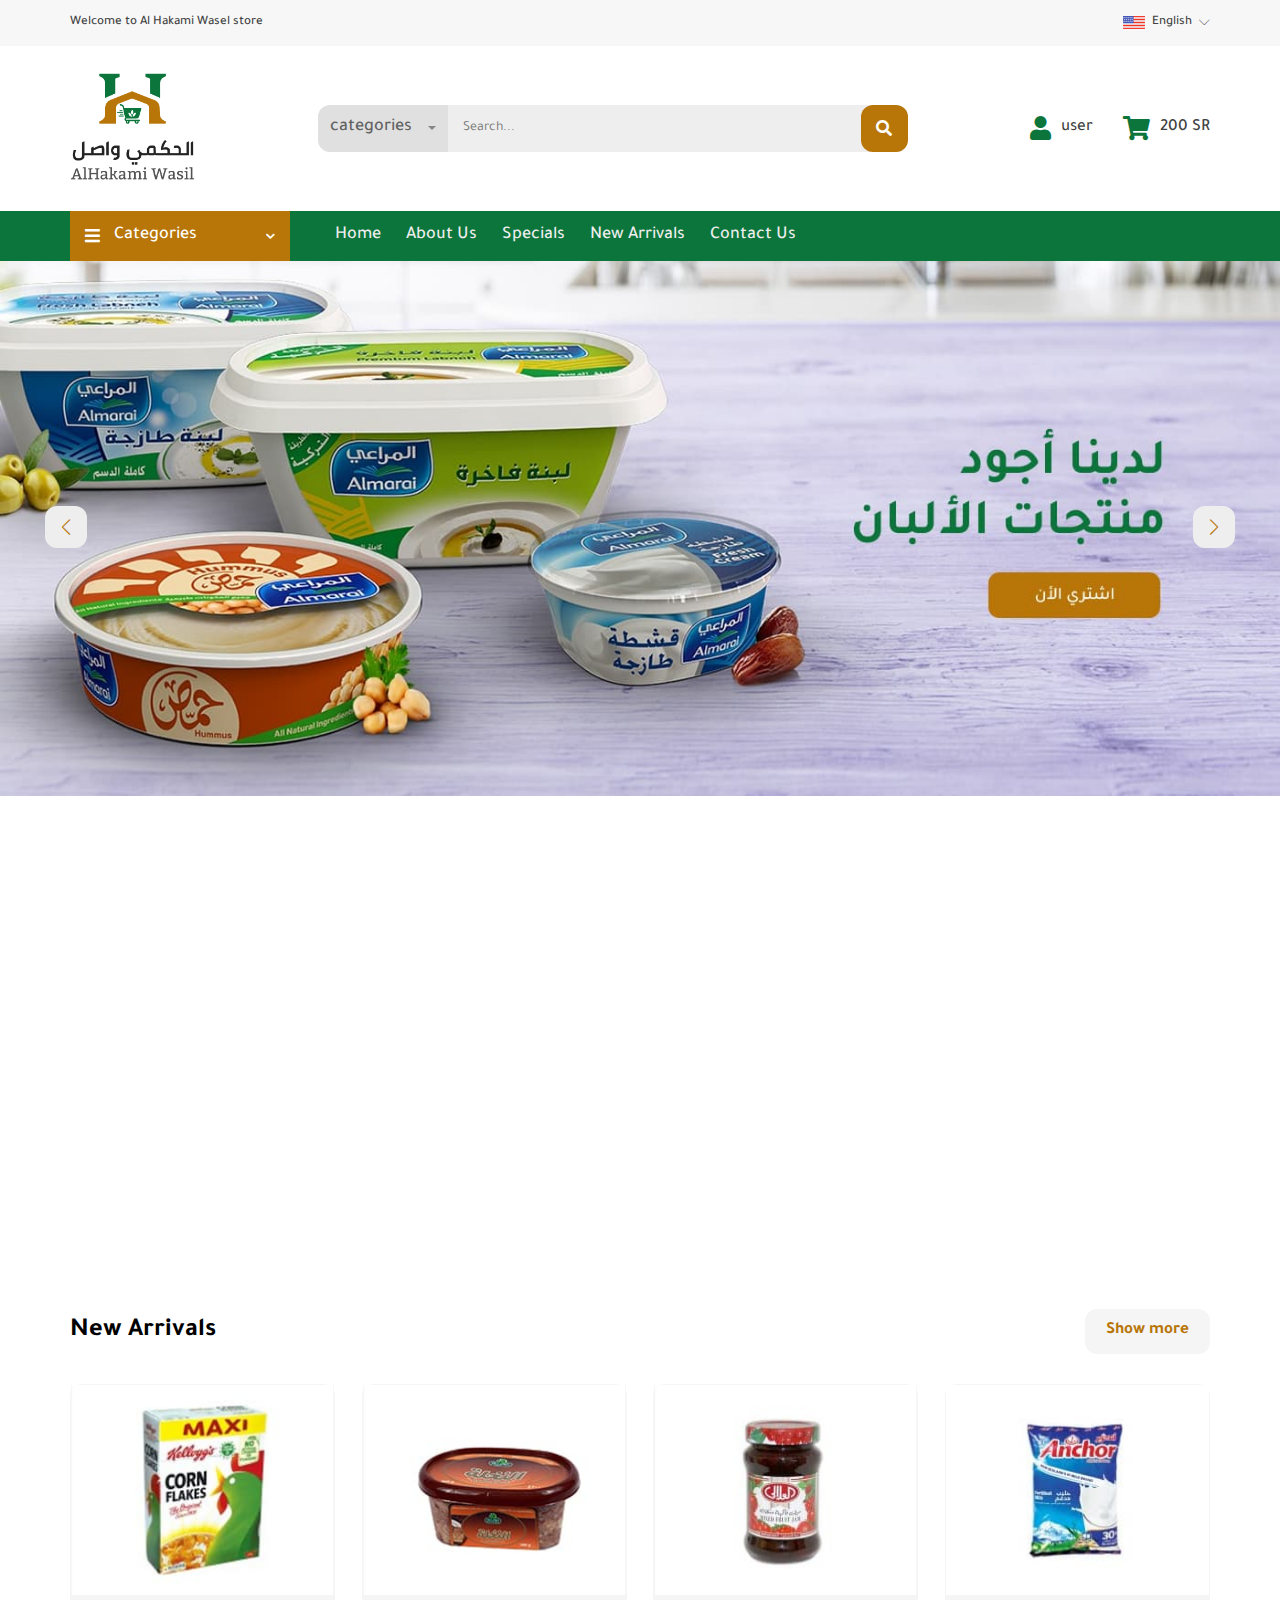
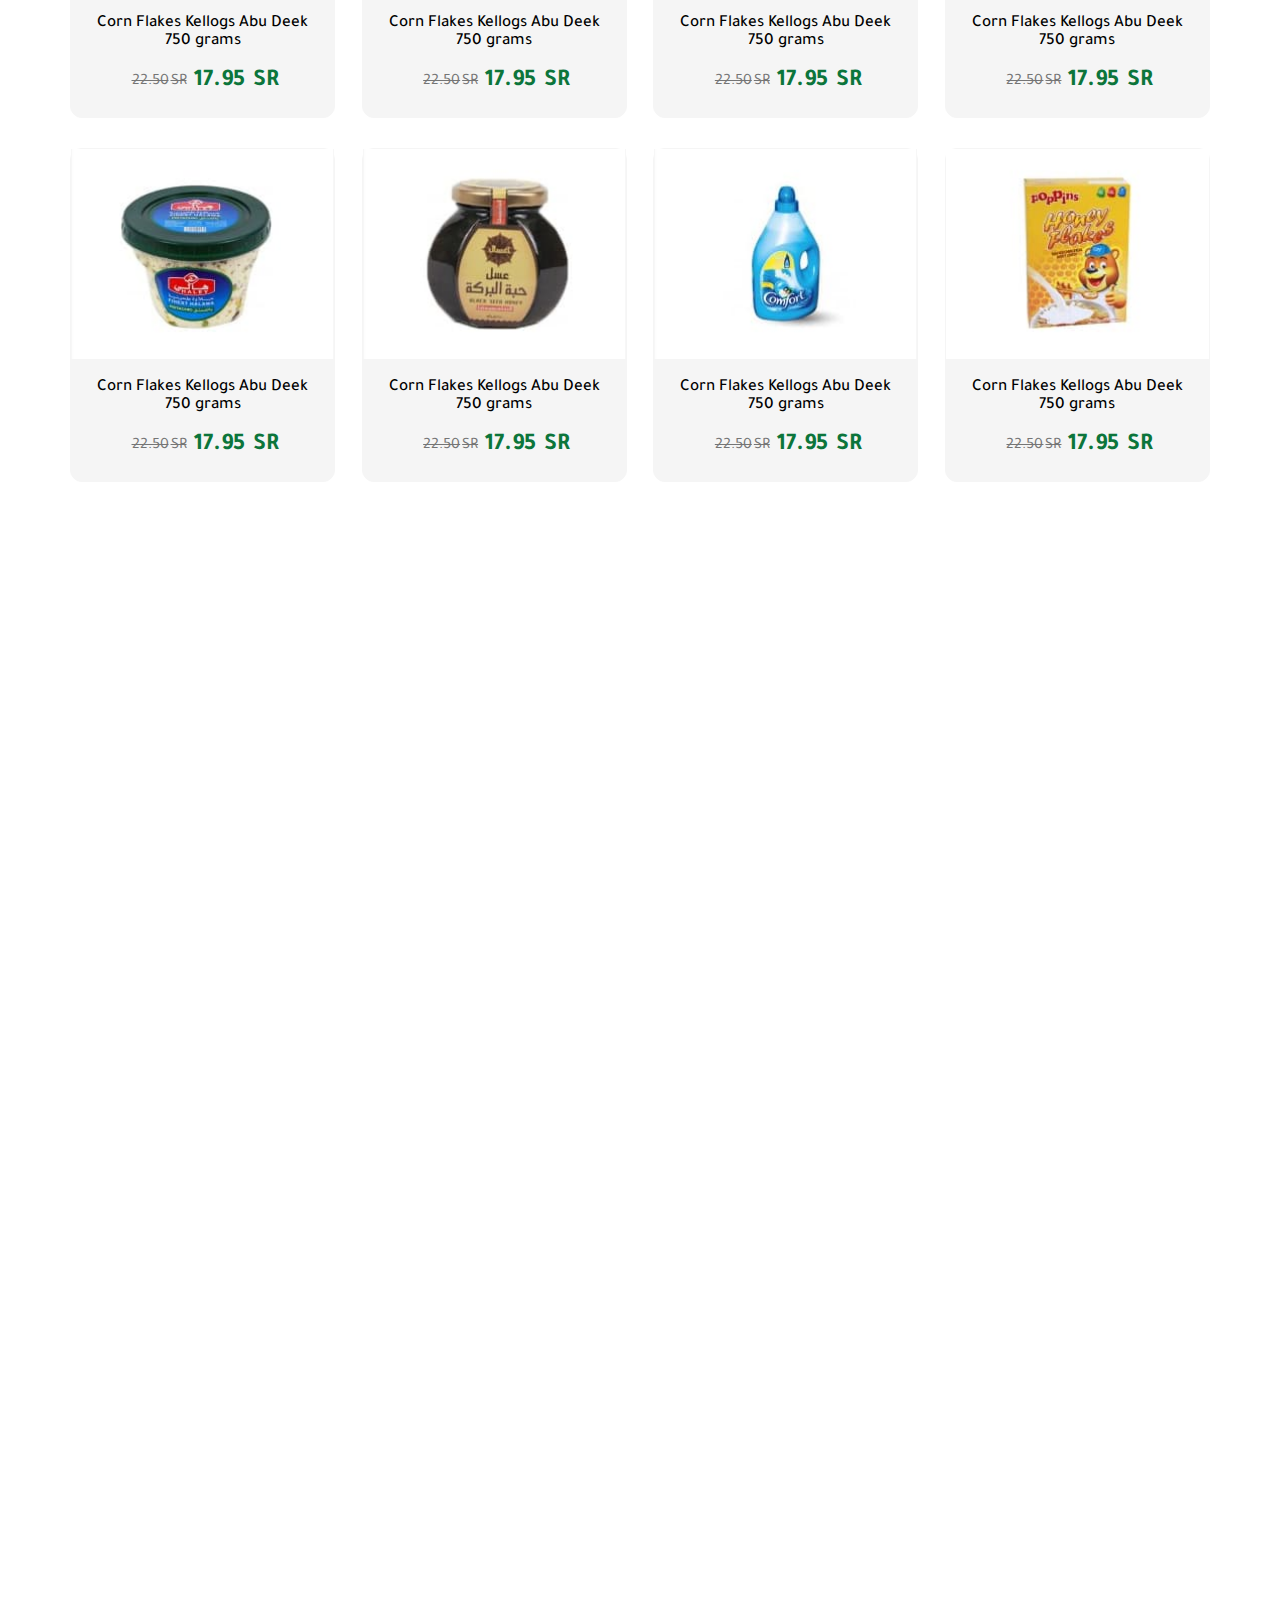
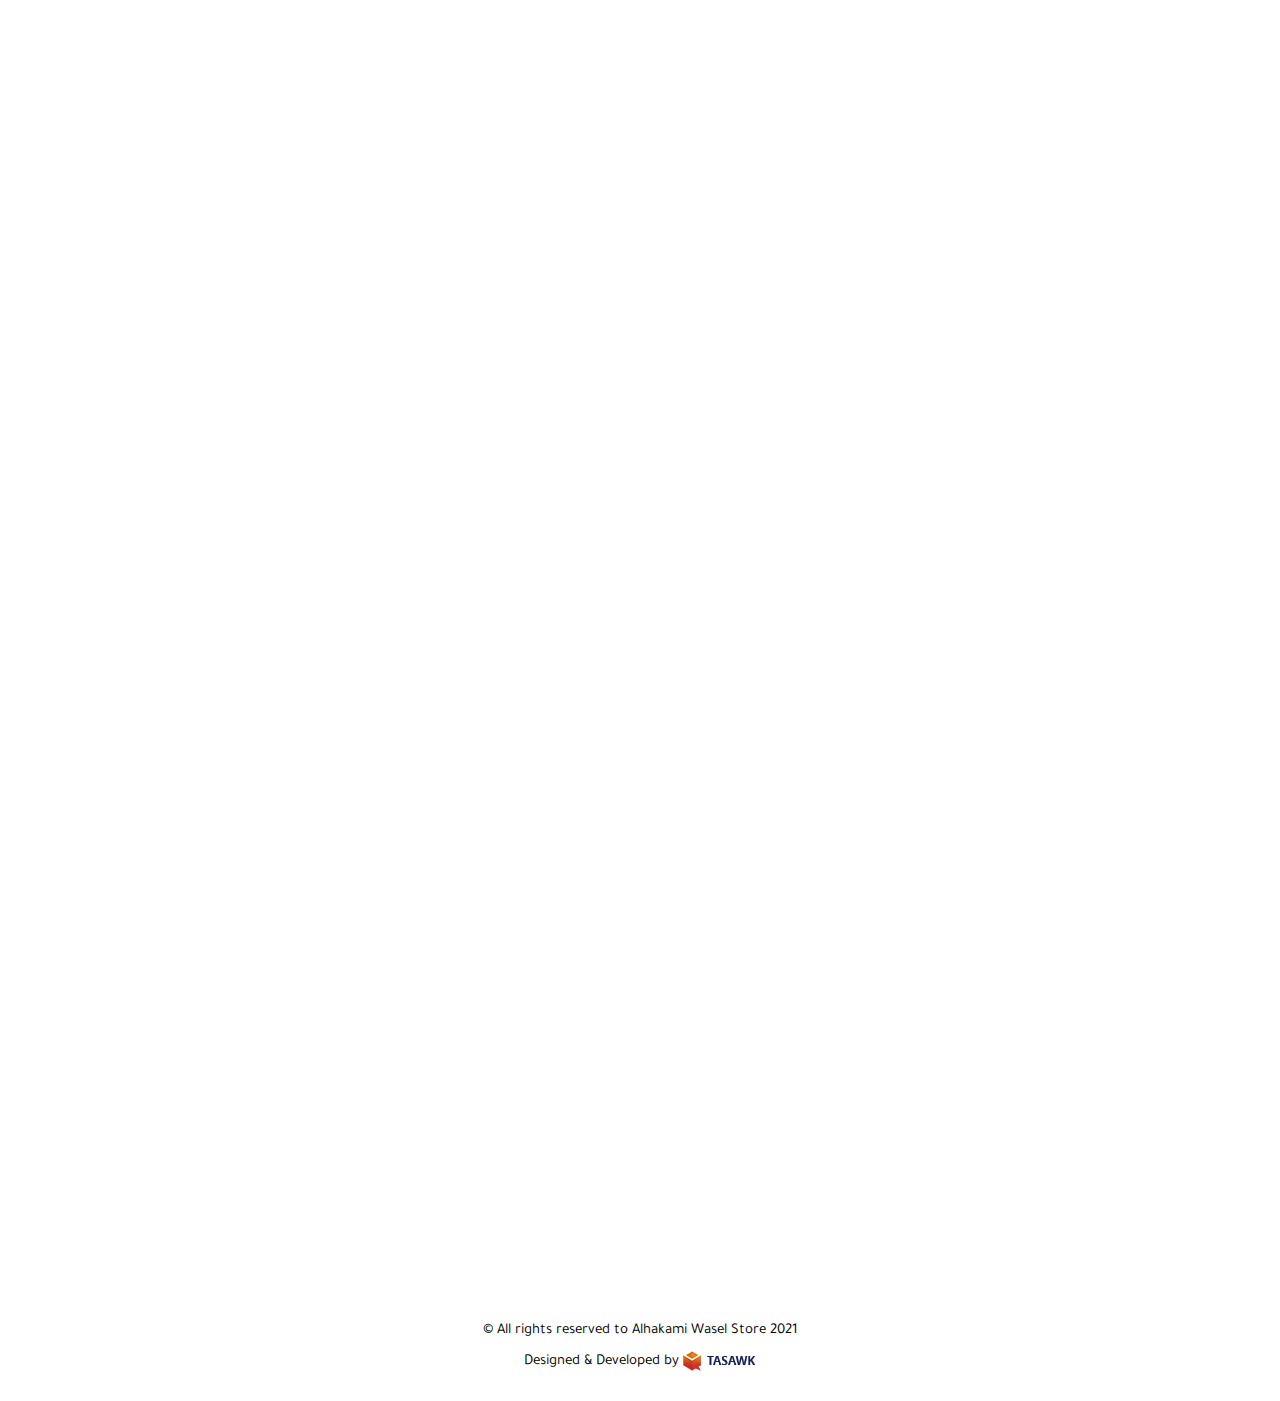
==== index-en.html @ 76e2b194 "first commit" ====
<!DOCTYPE html>
<html lang="en" dir="ltr">
  <head>
    <meta charset="UTF-8" />
    <meta name="viewport" content="width=device-width, initial-scale=1.0" />
    <link rel="stylesheet" href="./css/vendor/all.min.css" />
    <link rel="stylesheet" href="./css/vendor/linear.css" />
    <link rel="stylesheet" href="./css/vendor/bootstrap.min.css" />
    <link rel="stylesheet" href="./css/vendor/bootstrap-select.min.css">
    <link rel="stylesheet" href="./css/vendor/aos.css" />
    <link rel="stylesheet" href="./css/vendor/swiper-bundle.css" />
    <link rel="stylesheet" href="./css/main.css" />
    <link rel="shortcut icon" href="./images/favicon.png" />
    <title>Alhakami Wasel</title>
  </head>

  <body class="overflow">
    <div class="pre-loader">
      <div class="content">
        <div class="lds-default">
          <div></div>
          <div></div>
          <div></div>
          <div></div>
          <div></div>
          <div></div>
          <div></div>
          <div></div>
          <div></div>
          <div></div>
          <div></div>
          <div></div>
        </div>
      </div>
    </div>

    <nav>
      <div class="nav-top">
        <div class="c2">
          <div class="bottom">
            <div class="top-head flex-center">
              <p>Welcome to Al Hakami Wasel store</p>
            </div>
            <div class="top-setting nav-lang">
              <span class="setting-anchor">
                <img src="./images/icons/en.png" alt="ar" /> English
                <span class="lnr lnr-chevron-down down"></span>
              </span>
              <div class="top-dropDown">
                <a href="./index.html" class="drop-link fixall">العربية</a>
                <a href="./index-en.html" class="drop-link fixall"> English</a>
              </div>
            </div>
          </div>
        </div>
      </div>
      <div class="nav-bottom">
        <div class="c2">
          <div class="nav-logo">
            <a href="#"><img src="./images/logo.png" alt=".." /></a>
          </div>
          <div class="search">
            <div class="search-content">
              <form action="#">
                <select class="selectpicker" name="type">
                  <option>categories</option>
                  <option>category</option>
                  <option>category</option>
                </select>
                <input type="text" placeholder="Search..." />
                <button class="search-btn flex-center">
                  <i class="fas fa-search"></i>
                </button>
              </form>
            </div>
          </div>
          <div class="nav-icons flex-center">
            <div class="nava-btn nav-icon" id="nava-icon">
              <div class="ico-btn">
                <i class="fas fa-bars"></i>
              </div>
            </div>
            <div class="search-btn nav-icon" id="search-btn">
              <div class="ico-btn">
                <i class="fas fa-search"></i>
              </div>
            </div>
            <div class="top-setting user nav-icon" id="user">
              <span class="setting-anchor">
                <div class="ico-btn">
                  <i class="fas fa-user"></i>
                  <span class="txt">user</span>
                </div>
              </span>
              <div class="top-dropDown">
                <a href="#" class="drop-link fixall">Sign in</a>
                <a href="#" class="drop-link fixall">Sign up</a>
              </div>
            </div>
            <div class="cart-btn nav-icon" id="cart-btn">
              <div class="ico-btn">
                <i class="fas fa-shopping-cart"></i>
                <div class="txt"><span>200 </span>SR</div>
              </div>
            </div>
          </div>
        </div>
      </div>
      <div class="nava-container">
        <div class="container">
          <div class="c2">
            <div class="nava" id="nava">
              <div class="nava-content">
                <div class="nava-head">
                  <div class="top-setting nava-lang">
                    <span class="setting-anchor">
                      <div class="ico-btn">
                        <img src="./images/icons/en.png" alt=".." />
                        <span>English</span>
                        <span class="lnr lnr-chevron-down down"></span>
                      </div>
                    </span>
                    <div class="top-dropDown">
                      <a href="./index-en.html" class="drop-link fixall"
                        >English</a
                      >
                      <a href="./index.html" class="drop-link fixall"
                        >العربية</a
                      >
                    </div>
                  </div>
                  <div class="nava-close" id="close-nava">
                    <span class="lnr lnr-cross"></span>
                  </div>
                </div>
                <ul>
                  <li class="top-setting sm-slide slide categories">
                    <a class="setting-anchor drop"
                      ><i class="fas fa-bars"></i> Categories  <i class="fas fa-chevron-down"></i></span
                    ></a>
                    <div class="top-dropDown">
                      <div class="top-setting in-menu slide sm-slide">
                        <a class="setting-anchor drop">Food  <i class="fas fa-chevron-down"></i></span></a>
                        <div class="top-dropDown">
                          <div class="drop-links">
                          <a href="#" class="drop-link">
                          Poultry and eggs
                          </a>
                          <a href="#" class="drop-link">
                            fruits and vegetables
                          </a>
                          <a href="#" class="drop-link">
                            Cheese, luncheon and olives
                          </a>
                          <a href="#" class="drop-link">
                            Bread and sweets
                          </a>
                          <a href="#" class="drop-link">
                            Dairy products
                          </a>
                          <a href="#" class="drop-link">
                            Meat
                          </a>
                          </div>
                          <div class="drop-img">
                            <img src="./images/nav-img.jpg" alt="..">
                          </div>
                        </div>
                      </div>
                      <div class="top-setting in-menu slide sm-slide">
                        <a class="setting-anchor drop"> Freezers
                          <i class="fas fa-chevron-down"></i></span></a>
                        <div class="top-dropDown">
                          <div class="drop-links">
                          <a href="#" class="drop-link">
                          Poultry and eggs
                          </a>
                          <a href="#" class="drop-link">
                            fruits and vegetables
                          </a>
                          <a href="#" class="drop-link">
                            Cheese, luncheon and olives
                          </a>
                          <a href="#" class="drop-link">
                            Bread and sweets
                          </a>
                          <a href="#" class="drop-link">
                            Dairy products
                          </a>
                          <a href="#" class="drop-link">
                            Meat
                          </a>
                          </div>
                        </div>
                      </div>
                      <div class="top-setting in-menu slide sm-slide">
                        <a class="setting-anchor drop"> Drinks and desserts
                          <i class="fas fa-chevron-down"></i></span></a>
                        <div class="top-dropDown">
                          <div class="drop-links">
                          <a href="#" class="drop-link">
                          Poultry and eggs
                          </a>
                          <a href="#" class="drop-link">
                            fruits and vegetables
                          </a>
                          <a href="#" class="drop-link">
                            Cheese, luncheon and olives
                          </a>
                          <a href="#" class="drop-link">
                            Bread and sweets
                          </a>
                          <a href="#" class="drop-link">
                            Dairy products
                          </a>
                          <a href="#" class="drop-link">
                            Meat
                          </a>
                          </div>
                        </div>
                      </div>
                      <div class="top-setting in-menu slide sm-slide">
                        <a class="setting-anchor drop"> health and beauty
                          <i class="fas fa-chevron-down"></i></span></a>
                        <div class="top-dropDown">
                          <div class="drop-links">
                          <a href="#" class="drop-link">
                          Poultry and eggs
                          </a>
                          <a href="#" class="drop-link">
                            fruits and vegetables
                          </a>
                          <a href="#" class="drop-link">
                            Cheese, luncheon and olives
                          </a>
                          <a href="#" class="drop-link">
                            Bread and sweets
                          </a>
                          <a href="#" class="drop-link">
                            Dairy products
                          </a>
                          <a href="#" class="drop-link">
                            Meat
                          </a>
                          </div>
                        </div>
                      </div>
                      <div class="top-setting in-menu slide sm-slide">
                        <a class="setting-anchor drop"> The child's needs
                          <i class="fas fa-chevron-down"></i></span></a>
                        <div class="top-dropDown">
                          <div class="drop-links">
                          <a href="#" class="drop-link">
                          Poultry and eggs
                          </a>
                          <a href="#" class="drop-link">
                            fruits and vegetables
                          </a>
                          <a href="#" class="drop-link">
                            Cheese, luncheon and olives
                          </a>
                          <a href="#" class="drop-link">
                            Bread and sweets
                          </a>
                          <a href="#" class="drop-link">
                            Dairy products
                          </a>
                          <a href="#" class="drop-link">
                            Meat
                          </a>
                          </div>
                        </div>
                      </div>
                      <div class="top-setting in-menu slide sm-slide">
                        <a class="setting-anchor drop"> House care
                          <i class="fas fa-chevron-down"></i></span></a>
                        <div class="top-dropDown">
                          <div class="drop-links">
                          <a href="#" class="drop-link">
                          Poultry and eggs
                          </a>
                          <a href="#" class="drop-link">
                            fruits and vegetables
                          </a>
                          <a href="#" class="drop-link">
                            Cheese, luncheon and olives
                          </a>
                          <a href="#" class="drop-link">
                            Bread and sweets
                          </a>
                          <a href="#" class="drop-link">
                            Dairy products
                          </a>
                          <a href="#" class="drop-link">
                            Meat
                          </a>
                          </div>
                        </div>
                      </div>
                      <div class="top-setting in-menu slide sm-slide">
                        <a class="setting-anchor drop">   Electronics and appliances
                          <i class="fas fa-chevron-down"></i></span></a>
                        <div class="top-dropDown">
                          <div class="drop-links">
                          <a href="#" class="drop-link">
                          Poultry and eggs
                          </a>
                          <a href="#" class="drop-link">
                            fruits and vegetables
                          </a>
                          <a href="#" class="drop-link">
                            Cheese, luncheon and olives
                          </a>
                          <a href="#" class="drop-link">
                            Bread and sweets
                          </a>
                          <a href="#" class="drop-link">
                            Dairy products
                          </a>
                          <a href="#" class="drop-link">
                            Meat
                          </a>
                          </div>
                        </div>
                      </div>
                      <a href="#" class="drop-link fixall">Fresh</a>
                    </div>
                </li>
                  <li><a href="#"> Home</a></li>
                  <li><a href="#"> About us</a></li>
                  <li><a href="#"> Specials</a></li>
                  <li><a href="#"> New Arrivals</a></li>
                  <li><a href="#"> Contact us</a></li>
                </ul>
              </div>
            </div>
          </div>
        </div>
      </div>
    </nav>

    <div class="search-form" id="search-form">
      <div class="close-search" id="close-search">
        <span class="lnr lnr-cross"></span>
      </div>
      <div class="search">
        <div class="search-content">
          <form action="#">
            <select class="selectpicker" name="type">
              <option>Categories</option>
              <option>category</option>
              <option>category</option>
            </select>
            <input type="text" placeholder="Search..." />
            <button class="search-btn flex-center">
              <i class="fas fa-search"></i>
            </button>
          </form>
        </div>
      </div>
    </div>

    <header>
      <div class="swiper-container">
        <div class="swiper-wrapper">
          <div class="swiper-slide">
            <a href="#"
              ><img src="./images/header/header.jpg" alt="slide1 banner"
            /></a>
          </div>
          <div class="swiper-slide">
            <a href="#"
              ><img src="./images/header/header.jpg" alt="slide1 banner"
            /></a>
          </div>
          <div class="swiper-slide">
            <a href="#"
              ><img src="./images/header/header.jpg" alt="slide1 banner"
            /></a>
          </div>
          <div class="swiper-slide">
            <a href="#"
              ><img src="./images/header/header.jpg" alt="slide1 banner"
            /></a>
          </div>
        </div>

        <div class="swiper-pagination"></div>

        <div class="swiper-button-prev"></div>
        <div class="swiper-button-next"></div>
      </div>
    </header>

    <section class="banner-container banner3">
      <div class="c2">
        <div class="banner-content flex-center">
          <div class="banner" data-aos="fade-right">
            <a href="#"><img src="./images/banners/1.jpg" alt=".." /></a>
          </div>
          <div class="banner" data-aos="fade-left">
            <a href="#"><img src="./images/banners/2.jpg" alt=".." /></a>
          </div>
          <div class="banner" data-aos="fade-left" data-aos-delay="300">
            <a href="#"><img src="./images/banners/3.jpg" alt=".." /></a>
          </div>
        </div>
      </div>
    </section>

    <section class="recent">
      <div class="c2">
        <div class="recent-content">
          <div class="recent-head s-head">
            <h3>New Arrivals</h3>
            <div class="s-btn">
              <a href="#" class="flex-center"> Show more </a>
            </div>
          </div>
          <div class="recent-body products">
            <div class="product">
              <div class="product-img">
                <a href="#">
                  <img src="./images/products/1.jpg" alt="product" />
                </a>
                <div class="product-btns">
                  <div class="like">
                    <a href="#" class="flex-center"
                      ><i class="fas fa-heart"></i
                    ></a>
                  </div>
                  <div class="cart">
                    <a href="#" class="flex-center">
                      <span class="lnr lnr-cart"></span> Add to cart
                    </a>
                  </div>
                </div>
              </div>
              <div class="product-disc">
                <h5><a href="#">Corn Flakes Kellogs Abu Deek 750 grams</a></h5>
                <div class="price flex-center">
                  <div class="price-sale">
                    <span>22.50</span><span>SR</span>
                  </div>
                  <div class="now"><span>17.95</span> <span>SR</span></div>
                </div>
              </div>
            </div>
            <div class="product">
              <div class="product-img">
                <a href="#">
                  <img src="./images/products/2.jpg" alt="product" />
                </a>
                <div class="product-btns">
                  <div class="like">
                    <a href="#" class="flex-center"
                      ><i class="fas fa-heart"></i
                    ></a>
                  </div>
                  <div class="cart">
                    <a href="#" class="flex-center">
                      <span class="lnr lnr-cart"></span> Add to cart
                    </a>
                  </div>
                </div>
              </div>
              <div class="product-disc">
                <h5><a href="#">Corn Flakes Kellogs Abu Deek 750 grams</a></h5>

                <div class="price flex-center">
                  <div class="price-sale">
                    <span>22.50</span><span>SR</span>
                  </div>
                  <div class="now"><span>17.95</span> <span>SR</span></div>
                </div>
              </div>
            </div>
            <div class="product">
              <div class="product-img">
                <a href="#">
                  <img src="./images/products/3.jpg" alt="product" />
                </a>
                <div class="product-btns">
                  <div class="like">
                    <a href="#" class="flex-center"
                      ><i class="fas fa-heart"></i
                    ></a>
                  </div>
                  <div class="cart">
                    <a href="#" class="flex-center">
                      <span class="lnr lnr-cart"></span> Add to cart
                    </a>
                  </div>
                </div>
              </div>
              <div class="product-disc">
                <h5><a href="#">Corn Flakes Kellogs Abu Deek 750 grams</a></h5>

                <div class="price flex-center">
                  <div class="price-sale">
                    <span>22.50</span><span>SR</span>
                  </div>
                  <div class="now"><span>17.95</span> <span>SR</span></div>
                </div>
              </div>
            </div>
            <div class="product">
              <div class="product-img">
                <a href="#">
                  <img src="./images/products/4.jpg" alt="product" />
                </a>
                <div class="product-btns">
                  <div class="like">
                    <a href="#" class="flex-center"
                      ><i class="fas fa-heart"></i
                    ></a>
                  </div>
                  <div class="cart">
                    <a href="#" class="flex-center">
                      <span class="lnr lnr-cart"></span> Add to cart
                    </a>
                  </div>
                </div>
              </div>
              <div class="product-disc">
                <h5><a href="#">Corn Flakes Kellogs Abu Deek 750 grams</a></h5>

                <div class="price flex-center">
                  <div class="price-sale">
                    <span>22.50</span><span>SR</span>
                  </div>
                  <div class="now"><span>17.95</span> <span>SR</span></div>
                </div>
              </div>
            </div>
            <div class="product">
              <div class="product-img">
                <a href="#">
                  <img src="./images/products/5.jpg" alt="product" />
                </a>
                <div class="product-btns">
                  <div class="like">
                    <a href="#" class="flex-center"
                      ><i class="fas fa-heart"></i
                    ></a>
                  </div>
                  <div class="cart">
                    <a href="#" class="flex-center">
                      <span class="lnr lnr-cart"></span> Add to cart
                    </a>
                  </div>
                </div>
              </div>
              <div class="product-disc">
                <h5><a href="#">Corn Flakes Kellogs Abu Deek 750 grams</a></h5>

                <div class="price flex-center">
                  <div class="price-sale">
                    <span>22.50</span><span>SR</span>
                  </div>
                  <div class="now"><span>17.95</span> <span>SR</span></div>
                </div>
              </div>
            </div>
            <div class="product">
              <div class="product-img">
                <a href="#">
                  <img src="./images/products/6.jpg" alt="product" />
                </a>
                <div class="product-btns">
                  <div class="like">
                    <a href="#" class="flex-center"
                      ><i class="fas fa-heart"></i
                    ></a>
                  </div>
                  <div class="cart">
                    <a href="#" class="flex-center">
                      <span class="lnr lnr-cart"></span> Add to cart
                    </a>
                  </div>
                </div>
              </div>
              <div class="product-disc">
                <h5><a href="#">Corn Flakes Kellogs Abu Deek 750 grams</a></h5>

                <div class="price flex-center">
                  <div class="price-sale">
                    <span>22.50</span><span>SR</span>
                  </div>
                  <div class="now"><span>17.95</span> <span>SR</span></div>
                </div>
              </div>
            </div>
            <div class="product">
              <div class="product-img">
                <a href="#">
                  <img src="./images/products/7.jpg" alt="product" />
                </a>
                <div class="product-btns">
                  <div class="like">
                    <a href="#" class="flex-center"
                      ><i class="fas fa-heart"></i
                    ></a>
                  </div>
                  <div class="cart">
                    <a href="#" class="flex-center">
                      <span class="lnr lnr-cart"></span> Add to cart
                    </a>
                  </div>
                </div>
              </div>
              <div class="product-disc">
                <h5><a href="#">Corn Flakes Kellogs Abu Deek 750 grams</a></h5>

                <div class="price flex-center">
                  <div class="price-sale">
                    <span>22.50</span><span>SR</span>
                  </div>
                  <div class="now"><span>17.95</span> <span>SR</span></div>
                </div>
              </div>
            </div>
            <div class="product">
              <div class="product-img">
                <a href="#">
                  <img src="./images/products/8.jpg" alt="product" />
                </a>
                <div class="product-btns">
                  <div class="like">
                    <a href="#" class="flex-center"
                      ><i class="fas fa-heart"></i
                    ></a>
                  </div>
                  <div class="cart">
                    <a href="#" class="flex-center">
                      <span class="lnr lnr-cart"></span> Add to cart
                    </a>
                  </div>
                </div>
              </div>
              <div class="product-disc">
                <h5><a href="#">Corn Flakes Kellogs Abu Deek 750 grams</a></h5>

                <div class="price flex-center">
                  <div class="price-sale">
                    <span>22.50</span><span>SR</span>
                  </div>
                  <div class="now"><span>17.95</span> <span>SR</span></div>
                </div>
              </div>
            </div>
          </div>
        </div>
      </div>
    </section>

    <section class="banner-container">
      <div class="c2">
        <div class="banner-content flex-center">
          <div class="banner" data-aos="fade-right">
            <a href="#"><img src="./images/banners/banner.jpg" alt=".." /></a>
          </div>
        </div>
      </div>
    </section>

    <section class="product-slider">
      <div class="c2">
        <div class="product-head s-head" data-aos="fade-left">
          <h3>Best Seller</h3>
        </div>
        <div class="product-body" data-aos="zoom-in">
          <div class="product-swiper-container s-container s-containe">
            <div class="swiper-wrapper">
              <div class="swiper-slide">
                <div class="product">
                  <div class="product-img">
                    <a href="#">
                      <img src="./images/products/1.jpg" alt="product" />
                    </a>
                    <div class="product-btns">
                      <div class="like">
                        <a href="#" class="flex-center"
                          ><i class="fas fa-heart"></i
                        ></a>
                      </div>
                      <div class="cart">
                        <a href="#" class="flex-center"
                          ><span class="lnr lnr-cart"></span> Add to cart</a
                        >
                      </div>
                    </div>
                  </div>
                  <div class="product-disc">
                    <h5><a href="#">Corn Flakes Kellogs Abu Deek 750 grams</a></h5>

                    <div class="price flex-center">
                      <div class="price-sale">
                        <span>22.50</span><span>SR</span>
                      </div>
                      <div class="now"><span>17.95</span> <span>SR</span></div>
                    </div>
                  </div>
                </div>
              </div>
              <div class="swiper-slide">
                <div class="product">
                  <div class="product-img">
                    <a href="#">
                      <img src="./images/products/2.jpg" alt="product" />
                    </a>
                    <div class="product-btns">
                      <div class="like">
                        <a href="#" class="flex-center"
                          ><i class="fas fa-heart"></i
                        ></a>
                      </div>
                      <div class="cart">
                        <a href="#" class="flex-center"
                          ><span class="lnr lnr-cart"></span> Add to cart</a
                        >
                      </div>
                    </div>
                  </div>
                  <div class="product-disc">
                    <h5><a href="#">Corn Flakes Kellogs Abu Deek 750 grams</a></h5>

                    <div class="price flex-center">
                      <div class="price-sale">
                        <span>22.50</span><span>SR</span>
                      </div>
                      <div class="now"><span>17.95</span> <span>SR</span></div>
                    </div>
                  </div>
                </div>
              </div>
              <div class="swiper-slide">
                <div class="product">
                  <div class="product-img">
                    <a href="#">
                      <img src="./images/products/3.jpg" alt="product" />
                    </a>
                    <div class="product-btns">
                      <div class="like">
                        <a href="#" class="flex-center"
                          ><i class="fas fa-heart"></i
                        ></a>
                      </div>
                      <div class="cart">
                        <a href="#" class="flex-center"
                          ><span class="lnr lnr-cart"></span> Add to cart</a
                        >
                      </div>
                    </div>
                  </div>
                  <div class="product-disc">
                    <h5><a href="#">Corn Flakes Kellogs Abu Deek 750 grams</a></h5>

                    <div class="price flex-center">
                      <div class="price-sale">
                        <span>22.50</span><span>SR</span>
                      </div>
                      <div class="now"><span>17.95</span> <span>SR</span></div>
                    </div>
                  </div>
                </div>
              </div>
              <div class="swiper-slide">
                <div class="product">
                  <div class="product-img">
                    <a href="#">
                      <img src="./images/products/4.jpg" alt="product" />
                    </a>
                    <div class="product-btns">
                      <div class="like">
                        <a href="#" class="flex-center"
                          ><i class="fas fa-heart"></i
                        ></a>
                      </div>
                      <div class="cart">
                        <a href="#" class="flex-center"
                          ><span class="lnr lnr-cart"></span> Add to cart</a
                        >
                      </div>
                    </div>
                  </div>
                  <div class="product-disc">
                    <h5><a href="#">Corn Flakes Kellogs Abu Deek 750 grams</a></h5>

                    <div class="price flex-center">
                      <div class="price-sale">
                        <span>22.50</span><span>SR</span>
                      </div>
                      <div class="now"><span>17.95</span> <span>SR</span></div>
                    </div>
                  </div>
                </div>
              </div>
            </div>

            <div class="swiper-pagination"></div>

            <div class="swiper-button-prev"></div>
            <div class="swiper-button-next"></div>
          </div>
        </div>
      </div>
    </section>

    <section class="product-slider">
      <div class="c2">
        <div class="product-head s-head" data-aos="fade-left">
          <h3>Specials</h3>
        </div>
        <div class="product-body" data-aos="zoom-in">
          <div class="product-swiper-container s-container s-containe">
            <div class="swiper-wrapper">
              <div class="swiper-slide">
                <div class="product">
                  <div class="product-img">
                    <a href="#">
                      <img src="./images/products/1.jpg" alt="product" />
                    </a>
                    <div class="product-btns">
                      <div class="like">
                        <a href="#" class="flex-center"
                          ><i class="fas fa-heart"></i
                        ></a>
                      </div>
                      <div class="cart">
                        <a href="#" class="flex-center"
                          ><span class="lnr lnr-cart"></span> Add to cart</a
                        >
                      </div>
                    </div>
                  </div>
                  <div class="product-disc">
                    <h5><a href="#">Corn Flakes Kellogs Abu Deek 750 grams</a></h5>

                    <div class="price flex-center">
                      <div class="price-sale">
                        <span>22.50</span><span>SR</span>
                      </div>
                      <div class="now"><span>17.95</span> <span>SR</span></div>
                    </div>
                  </div>
                </div>
              </div>
              <div class="swiper-slide">
                <div class="product">
                  <div class="product-img">
                    <a href="#">
                      <img src="./images/products/2.jpg" alt="product" />
                    </a>
                    <div class="product-btns">
                      <div class="like">
                        <a href="#" class="flex-center"
                          ><i class="fas fa-heart"></i
                        ></a>
                      </div>
                      <div class="cart">
                        <a href="#" class="flex-center"
                          ><span class="lnr lnr-cart"></span> Add to cart</a
                        >
                      </div>
                    </div>
                  </div>
                  <div class="product-disc">
                    <h5><a href="#">Corn Flakes Kellogs Abu Deek 750 grams</a></h5>

                    <div class="price flex-center">
                      <div class="price-sale">
                        <span>22.50</span><span>SR</span>
                      </div>
                      <div class="now"><span>17.95</span> <span>SR</span></div>
                    </div>
                  </div>
                </div>
              </div>
              <div class="swiper-slide">
                <div class="product">
                  <div class="product-img">
                    <a href="#">
                      <img src="./images/products/3.jpg" alt="product" />
                    </a>
                    <div class="product-btns">
                      <div class="like">
                        <a href="#" class="flex-center"
                          ><i class="fas fa-heart"></i
                        ></a>
                      </div>
                      <div class="cart">
                        <a href="#" class="flex-center"
                          ><span class="lnr lnr-cart"></span> Add to cart</a
                        >
                      </div>
                    </div>
                  </div>
                  <div class="product-disc">
                    <h5><a href="#">Corn Flakes Kellogs Abu Deek 750 grams</a></h5>

                    <div class="price flex-center">
                      <div class="price-sale">
                        <span>22.50</span><span>SR</span>
                      </div>
                      <div class="now"><span>17.95</span> <span>SR</span></div>
                    </div>
                  </div>
                </div>
              </div>
              <div class="swiper-slide">
                <div class="product">
                  <div class="product-img">
                    <a href="#">
                      <img src="./images/products/4.jpg" alt="product" />
                    </a>
                    <div class="product-btns">
                      <div class="like">
                        <a href="#" class="flex-center"
                          ><i class="fas fa-heart"></i
                        ></a>
                      </div>
                      <div class="cart">
                        <a href="#" class="flex-center"
                          ><span class="lnr lnr-cart"></span> Add to cart</a
                        >
                      </div>
                    </div>
                  </div>
                  <div class="product-disc">
                    <h5><a href="#">Corn Flakes Kellogs Abu Deek 750 grams</a></h5>

                    <div class="price flex-center">
                      <div class="price-sale">
                        <span>22.50</span><span>SR</span>
                      </div>
                      <div class="now"><span>17.95</span> <span>SR</span></div>
                    </div>
                  </div>
                </div>
              </div>
            </div>

            <div class="swiper-pagination"></div>

            <div class="swiper-button-prev"></div>
            <div class="swiper-button-next"></div>
          </div>
        </div>
      </div>
    </section>

    <section class="banner-container banner2">
      <div class="c2">
        <div class="banner-content flex-center">
          <div class="banner" data-aos="fade-right">
            <a href="#"><img src="./images/banners/4.jpg" alt=".." /></a>
          </div>
          <div class="banner" data-aos="fade-left">
            <a href="#"><img src="./images/banners/5.jpg" alt=".." /></a>
          </div>
        </div>
      </div>
    </section>

    <section class="brands">
      <div class="c2">
        <div class="brands-head s-head" data-aos="fade-left">
          <h3>Shop by brand</h3>
        </div>
        <div class="brands-content" data-aos="zoom-in">
          <div class="brands-swiper-container">
            <div class="swiper-wrapper">
              <div class="brand swiper-slide">
                <div class="brand-body">
                  <a href="#"><img src="./images/brands/1.jpg" alt=".." /></a>
                </div>
              </div>
              <div class="brand swiper-slide">
                <div class="brand-body">
                  <a href="#"><img src="./images/brands/2.jpg" alt=".." /></a>
                </div>
              </div>
              <div class="brand swiper-slide">
                <div class="brand-body">
                  <a href="#"><img src="./images/brands/3.jpg" alt=".." /></a>
                </div>
              </div>
              <div class="brand swiper-slide">
                <div class="brand-body">
                  <a href="#"><img src="./images/brands/4.jpg" alt=".." /></a>
                </div>
              </div>
              <div class="brand swiper-slide">
                <div class="brand-body">
                  <a href="#"><img src="./images/brands/5.jpg" alt=".." /></a>
                </div>
              </div>
              <div class="brand swiper-slide">
                <div class="brand-body">
                  <a href="#"><img src="./images/brands/6.jpg" alt=".." /></a>
                </div>
              </div>
            </div>
            <div class="swiper-pagination"></div>

            <div class="swiper-button-prev"></div>
            <div class="swiper-button-next"></div>
          </div>
        </div>
      </div>
    </section>

    <footer>
      <div class="c2">
        <div class="footer-top">
          <div
            class="info footer-list"
            data-aos="fade-left"
            data-aos-delay="0"
            data-target="#collapse1"
            aria-expanded="false"
            aria-controls="collapse1"
          >
            <div class="head">
              <h4>Info <span class="lnr lnr-chevron-down"></span></h4>
            </div>
            <ul id="collapse1">
              <li><a href="#">About us</a></li>
              <li><a href="#">Shipping & Delivery</a></li>
              <li><a href="#">Bank accounts</a></li>
              <li><a href="#">Privacy</a></li>
              <li><a href="#">Terms of use</a></li>
            </ul>
          </div>
          <div
            class="cust footer-list"
            data-aos="fade-left"
            data-aos-delay="600"
            data-target="#collapse3"
            aria-expanded="false"
            aria-controls="collapse3"
          >
            <div class="head">
              <h4>
                customers service <span class="lnr lnr-chevron-down"></span>
              </h4>
            </div>
            <ul id="collapse3">
              <li><a href="#">Contact us</a></li>
              <li><a href="#">Returns</a></li>
              <li><a href="#">Site Map</a></li>
              <li><a href="#">Branches</a></li>
            </ul>
          </div>
          <div
            class="adds footer-list"
            data-aos="fade-left"
            data-aos-delay="300"
            data-target="#collapse2"
            aria-expanded="false"
            aria-controls="collapse2"
          >
            <div class="head">
              <h4>Additions <span class="lnr lnr-chevron-down"></span></h4>
            </div>
            <ul id="collapse2">
              <li><a href="#">Brands </a></li>
              <li><a href="#">Gift vouchers</a></li>
              <li><a href="#">Affiliates</a></li>
              <li><a href="#">Specials</a></li>
            </ul>
          </div>
          <div
            class="account footer-list"
            data-aos="fade-right"
            data-aos-delay="400"
            data-target="#collapse4"
            aria-expanded="false"
            aria-controls="collapse4"
          >
            <div class="head">
              <h4>Account <span class="lnr lnr-chevron-down"></span></h4>
            </div>
            <ul id="collapse4">
              <li><a href="#">Account</a></li>
              <li><a href="#">Orders</a></li>
              <li><a href="#">Wishlist</a></li>
              <li><a href="#">Newsletter</a></li>
            </ul>
          </div>
          <div class="mail" data-aos="fade-right" data-aos-delay="0">
            <div class="head">
              <h4>Newsletter</h4>
              <p>Subscribe now to receive all new offers from our store</p>
            </div>
            <form action="#">
              <input type="text" placeholder="Enter your email" />
              <button class="search-btn flex-center">
                <i class="fas fa-chevron-right"></i>
              </button>
            </form>
            <div class="social flex-center">
              <div class="social-icon wats">
                <a class="flex-center" href="#">
                  <i class="fab fa-whatsapp"></i
                ></a>
              </div>
              <div class="social-icon snap">
                <a class="flex-center" href="#">
                  <i class="fab fa-snapchat-ghost"></i
                ></a>
              </div>
              <div class="social-icon insta">
                <a class="flex-center" href="#">
                  <i class="fab fa-instagram"></i
                ></a>
              </div>
              <div class="social-icon twitter">
                <a class="flex-center" href="#">
                  <i class="fab fa-twitter"></i
                ></a>
              </div>
              <div class="social-icon facebook">
                <a class="flex-center" href="#">
                  <i class="fab fa-facebook-f"></i
                ></a>
              </div>
            </div>
          </div>
        </div>
        <div class="payment" data-aos="zoom-in" data-aos-offset="0">
          <img src="./images/footer/1.png" alt=".." />
        </div>
        <div class="credit">
          <p>&copy; All rights reserved to Alhakami Wasel Store 2021</p>
          <p>
            Designed & Developed by
            <a href="https://tasawk.com.sa/" target="_blank"
              ><img src="./images/icons/footer-en.png" alt=".."
            /></a>
          </p>
        </div>
      </div>
    </footer>

    <div
      id="up"
      class="up flex-center"
      onclick="window.scroll({top: 0,behavior: 'smooth'});"
    >
      <span class="lnr lnr-chevron-up"></span>
    </div>

    <script src="./js/vendor/jquery.min.js"></script>
    <script src="./js/vendor/bootstrap.min.js"></script>
    <script src="./js/vendor/bootstrap-select.min.js"></script>
    <script src="./js/vendor/swiper-bundle.js"></script>
    <script src="./js/vendor/aos.js"></script>
    <script src="./js/main.js"></script>
  </body>
</html>
---- css/vendor/linear.css ----
@font-face {
	font-family: 'Linearicons-Free';
	src:url('fonts/Linearicons-Free.eot?w118d');
	src:url('fonts/Linearicons-Free.eot?#iefixw118d') format('embedded-opentype'),
		url('fonts/Linearicons-Free.woff2?w118d') format('woff2'),
		url('fonts/Linearicons-Free.woff?w118d') format('woff'),
		url('fonts/Linearicons-Free.ttf?w118d') format('truetype'),
		url('fonts/Linearicons-Free.svg?w118d#Linearicons-Free') format('svg');
	font-weight: normal;
	font-style: normal;
}

.lnr {
	font-family: 'Linearicons-Free';
	speak: none;
	font-style: normal;
	font-weight: normal;
	font-variant: normal;
	text-transform: none;
	line-height: 1;

	/* Better Font Rendering =========== */
	-webkit-font-smoothing: antialiased;
	-moz-osx-font-smoothing: grayscale;
}

.lnr-home:before {
	content: "\e800";
}
.lnr-apartment:before {
	content: "\e801";
}
.lnr-pencil:before {
	content: "\e802";
}
.lnr-magic-wand:before {
	content: "\e803";
}
.lnr-drop:before {
	content: "\e804";
}
.lnr-lighter:before {
	content: "\e805";
}
.lnr-poop:before {
	content: "\e806";
}
.lnr-sun:before {
	content: "\e807";
}
.lnr-moon:before {
	content: "\e808";
}
.lnr-cloud:before {
	content: "\e809";
}
.lnr-cloud-upload:before {
	content: "\e80a";
}
.lnr-cloud-download:before {
	content: "\e80b";
}
.lnr-cloud-sync:before {
	content: "\e80c";
}
.lnr-cloud-check:before {
	content: "\e80d";
}
.lnr-database:before {
	content: "\e80e";
}
.lnr-lock:before {
	content: "\e80f";
}
.lnr-cog:before {
	content: "\e810";
}
.lnr-trash:before {
	content: "\e811";
}
.lnr-dice:before {
	content: "\e812";
}
.lnr-heart:before {
	content: "\e813";
}
.lnr-star:before {
	content: "\e814";
}
.lnr-star-half:before {
	content: "\e815";
}
.lnr-star-empty:before {
	content: "\e816";
}
.lnr-flag:before {
	content: "\e817";
}
.lnr-envelope:before {
	content: "\e818";
}
.lnr-paperclip:before {
	content: "\e819";
}
.lnr-inbox:before {
	content: "\e81a";
}
.lnr-eye:before {
	content: "\e81b";
}
.lnr-printer:before {
	content: "\e81c";
}
.lnr-file-empty:before {
	content: "\e81d";
}
.lnr-file-add:before {
	content: "\e81e";
}
.lnr-enter:before {
	content: "\e81f";
}
.lnr-exit:before {
	content: "\e820";
}
.lnr-graduation-hat:before {
	content: "\e821";
}
.lnr-license:before {
	content: "\e822";
}
.lnr-music-note:before {
	content: "\e823";
}
.lnr-film-play:before {
	content: "\e824";
}
.lnr-camera-video:before {
	content: "\e825";
}
.lnr-camera:before {
	content: "\e826";
}
.lnr-picture:before {
	content: "\e827";
}
.lnr-book:before {
	content: "\e828";
}
.lnr-bookmark:before {
	content: "\e829";
}
.lnr-user:before {
	content: "\e82a";
}
.lnr-users:before {
	content: "\e82b";
}
.lnr-shirt:before {
	content: "\e82c";
}
.lnr-store:before {
	content: "\e82d";
}
.lnr-cart:before {
	content: "\e82e";
}
.lnr-tag:before {
	content: "\e82f";
}
.lnr-phone-handset:before {
	content: "\e830";
}
.lnr-phone:before {
	content: "\e831";
}
.lnr-pushpin:before {
	content: "\e832";
}
.lnr-map-marker:before {
	content: "\e833";
}
.lnr-map:before {
	content: "\e834";
}
.lnr-location:before {
	content: "\e835";
}
.lnr-calendar-full:before {
	content: "\e836";
}
.lnr-keyboard:before {
	content: "\e837";
}
.lnr-spell-check:before {
	content: "\e838";
}
.lnr-screen:before {
	content: "\e839";
}
.lnr-smartphone:before {
	content: "\e83a";
}
.lnr-tablet:before {
	content: "\e83b";
}
.lnr-laptop:before {
	content: "\e83c";
}
.lnr-laptop-phone:before {
	content: "\e83d";
}
.lnr-power-switch:before {
	content: "\e83e";
}
.lnr-bubble:before {
	content: "\e83f";
}
.lnr-heart-pulse:before {
	content: "\e840";
}
.lnr-construction:before {
	content: "\e841";
}
.lnr-pie-chart:before {
	content: "\e842";
}
.lnr-chart-bars:before {
	content: "\e843";
}
.lnr-gift:before {
	content: "\e844";
}
.lnr-diamond:before {
	content: "\e845";
}
.lnr-linearicons:before {
	content: "\e846";
}
.lnr-dinner:before {
	content: "\e847";
}
.lnr-coffee-cup:before {
	content: "\e848";
}
.lnr-leaf:before {
	content: "\e849";
}
.lnr-paw:before {
	content: "\e84a";
}
.lnr-rocket:before {
	content: "\e84b";
}
.lnr-briefcase:before {
	content: "\e84c";
}
.lnr-bus:before {
	content: "\e84d";
}
.lnr-car:before {
	content: "\e84e";
}
.lnr-train:before {
	content: "\e84f";
}
.lnr-bicycle:before {
	content: "\e850";
}
.lnr-wheelchair:before {
	content: "\e851";
}
.lnr-select:before {
	content: "\e852";
}
.lnr-earth:before {
	content: "\e853";
}
.lnr-smile:before {
	content: "\e854";
}
.lnr-sad:before {
	content: "\e855";
}
.lnr-neutral:before {
	content: "\e856";
}
.lnr-mustache:before {
	content: "\e857";
}
.lnr-alarm:before {
	content: "\e858";
}
.lnr-bullhorn:before {
	content: "\e859";
}
.lnr-volume-high:before {
	content: "\e85a";
}
.lnr-volume-medium:before {
	content: "\e85b";
}
.lnr-volume-low:before {
	content: "\e85c";
}
.lnr-volume:before {
	content: "\e85d";
}
.lnr-mic:before {
	content: "\e85e";
}
.lnr-hourglass:before {
	content: "\e85f";
}
.lnr-undo:before {
	content: "\e860";
}
.lnr-redo:before {
	content: "\e861";
}
.lnr-sync:before {
	content: "\e862";
}
.lnr-history:before {
	content: "\e863";
}
.lnr-clock:before {
	content: "\e864";
}
.lnr-download:before {
	content: "\e865";
}
.lnr-upload:before {
	content: "\e866";
}
.lnr-enter-down:before {
	content: "\e867";
}
.lnr-exit-up:before {
	content: "\e868";
}
.lnr-bug:before {
	content: "\e869";
}
.lnr-code:before {
	content: "\e86a";
}
.lnr-link:before {
	content: "\e86b";
}
.lnr-unlink:before {
	content: "\e86c";
}
.lnr-thumbs-up:before {
	content: "\e86d";
}
.lnr-thumbs-down:before {
	content: "\e86e";
}
.lnr-magnifier:before {
	content: "\e86f";
}
.lnr-cross:before {
	content: "\e870";
}
.lnr-menu:before {
	content: "\e871";
}
.lnr-list:before {
	content: "\e872";
}
.lnr-chevron-up:before {
	content: "\e873";
}
.lnr-chevron-down:before {
	content: "\e874";
}
.lnr-chevron-left:before {
	content: "\e875";
}
.lnr-chevron-right:before {
	content: "\e876";
}
.lnr-arrow-up:before {
	content: "\e877";
}
.lnr-arrow-down:before {
	content: "\e878";
}
.lnr-arrow-left:before {
	content: "\e879";
}
.lnr-arrow-right:before {
	content: "\e87a";
}
.lnr-move:before {
	content: "\e87b";
}
.lnr-warning:before {
	content: "\e87c";
}
.lnr-question-circle:before {
	content: "\e87d";
}
.lnr-menu-circle:before {
	content: "\e87e";
}
.lnr-checkmark-circle:before {
	content: "\e87f";
}
.lnr-cross-circle:before {
	content: "\e880";
}
.lnr-plus-circle:before {
	content: "\e881";
}
.lnr-circle-minus:before {
	content: "\e882";
}
.lnr-arrow-up-circle:before {
	content: "\e883";
}
.lnr-arrow-down-circle:before {
	content: "\e884";
}
.lnr-arrow-left-circle:before {
	content: "\e885";
}
.lnr-arrow-right-circle:before {
	content: "\e886";
}
.lnr-chevron-up-circle:before {
	content: "\e887";
}
.lnr-chevron-down-circle:before {
	content: "\e888";
}
.lnr-chevron-left-circle:before {
	content: "\e889";
}
.lnr-chevron-right-circle:before {
	content: "\e88a";
}
.lnr-crop:before {
	content: "\e88b";
}
.lnr-frame-expand:before {
	content: "\e88c";
}
.lnr-frame-contract:before {
	content: "\e88d";
}
.lnr-layers:before {
	content: "\e88e";
}
.lnr-funnel:before {
	content: "\e88f";
}
.lnr-text-format:before {
	content: "\e890";
}
.lnr-text-format-remove:before {
	content: "\e891";
}
.lnr-text-size:before {
	content: "\e892";
}
.lnr-bold:before {
	content: "\e893";
}
.lnr-italic:before {
	content: "\e894";
}
.lnr-underline:before {
	content: "\e895";
}
.lnr-strikethrough:before {
	content: "\e896";
}
.lnr-highlight:before {
	content: "\e897";
}
.lnr-text-align-left:before {
	content: "\e898";
}
.lnr-text-align-center:before {
	content: "\e899";
}
.lnr-text-align-right:before {
	content: "\e89a";
}
.lnr-text-align-justify:before {
	content: "\e89b";
}
.lnr-line-spacing:before {
	content: "\e89c";
}
.lnr-indent-increase:before {
	content: "\e89d";
}
.lnr-indent-decrease:before {
	content: "\e89e";
}
.lnr-pilcrow:before {
	content: "\e89f";
}
.lnr-direction-ltr:before {
	content: "\e8a0";
}
.lnr-direction-rtl:before {
	content: "\e8a1";
}
.lnr-page-break:before {
	content: "\e8a2";
}
.lnr-sort-alpha-asc:before {
	content: "\e8a3";
}
.lnr-sort-amount-asc:before {
	content: "\e8a4";
}
.lnr-hand:before {
	content: "\e8a5";
}
.lnr-pointer-up:before {
	content: "\e8a6";
}
.lnr-pointer-right:before {
	content: "\e8a7";
}
.lnr-pointer-down:before {
	content: "\e8a8";
}
.lnr-pointer-left:before {
	content: "\e8a9";
}
---- css/main.css ----
.overflow {
  overflow: hidden !important;
}

@font-face {
  font-family: "TajawalLight";
  src: url("../fonts/Tajawal-Light.woff2") format("woff2"), url("../fonts/Tajawal-Light.woff") format("woff");
  font-weight: normal;
  font-style: normal;
  font-display: swap;
}

@font-face {
  font-family: "TajawalRegular";
  src: url("../fonts/Tajawal-Regular.woff2") format("woff2"), url("../fonts/Tajawal-Regular.woff") format("woff");
  font-weight: normal;
  font-style: normal;
  font-display: swap;
}

@font-face {
  font-family: "TajawalMedium";
  src: url("../fonts/Tajawal-Medium.woff2") format("woff2"), url("../fonts/Tajawal-Medium.woff") format("woff");
  font-weight: 500;
  font-style: normal;
  font-display: swap;
}

@font-face {
  font-family: "TajawalBold";
  src: url("../fonts/Tajawal-Bold.woff2") format("woff2"), url("../fonts/Tajawal-Bold.woff") format("woff");
  font-weight: bold;
  font-style: normal;
  font-display: swap;
}

@font-face {
  font-family: "TajawalExtraBold";
  src: url("../fonts/Tajawal-ExtraBold.woff2") format("woff2"), url("../fonts/Tajawal-ExtraBold.woff") format("woff");
  font-weight: 800;
  font-style: normal;
  font-display: swap;
}

body {
  scroll-behavior: smooth;
  width: 100%;
  font-family: "TajawalRegular", "Tajawal", sans-serif;
  color: black;
  line-height: 1.2;
  font-size: 16px;
  font-weight: 400;
}

a {
  color: inherit;
  transition: all 0.5s;
}

a:hover {
  text-decoration: none;
}

a:focus {
  text-decoration: none;
}

.flex-center {
  display: flex;
  justify-content: center;
  align-items: center;
}

ul {
  list-style: none;
  margin: 0;
}

.c2 {
  width: 1140px;
  max-width: 100%;
  margin-right: auto;
  margin-left: auto;
}

@media (max-width: 1200px) {
  .c2 {
    padding: 0 15px;
  }
}

.dropdown {
  position: relative;
  cursor: pointer;
  display: inline-block;
}

.dropdown a {
  color: black;
}

.dropdown .dropdown-content {
  position: absolute;
  min-width: 100%;
  width: max-content;
  top: 102%;
  right: 50%;
  transform: translateX(50%);
  z-index: -1;
  opacity: 0;
  height: 0;
  overflow: hidden;
  transition: all 0.5s;
  text-align: center;
  background-color: #ffffff;
  box-shadow: 0px 5px 10px 0px #0000001f;
  padding: 5px 20px;
  border-radius: 10px;
}

.dropdown .dropdown-content a {
  font-size: 16px;
}

.dropdown:hover .dropdown-content {
  z-index: 15;
  opacity: 1;
  height: unset;
}

.slide {
  width: 100%;
  cursor: pointer;
}

.slide .drop {
  display: flex;
  align-items: center;
  justify-content: space-between;
}

.slide .drop i {
  font-size: 11px;
  transition: all 0.5s;
}

.slide ul {
  display: none;
  margin-inline-start: 15px;
  text-align: start;
}

.slide-active .drop i {
  transform: rotate(180deg);
}

*::-webkit-scrollbar {
  width: 8px;
  background-color: #f5f5f5;
}

*::-webkit-scrollbar-thumb {
  border-radius: 0;
  box-shadow: inset 0 0 10px #4141414d;
  background: #b87508;
}

.pre-loader {
  width: 100%;
  height: 100vh;
  position: fixed;
  top: 0;
  left: 0;
  z-index: 999999;
  background-color: #fff;
  display: flex;
  justify-content: center;
  align-items: center;
}

.pre-loader .content {
  display: flex;
  align-items: center;
  justify-content: center;
  flex-direction: column;
}

.pre-loader .lds-default {
  display: inline-block;
  position: relative;
  width: 80px;
  height: 80px;
}

.pre-loader .lds-default div {
  position: absolute;
  width: 6px;
  height: 6px;
  background: #b87508;
  border-radius: 50%;
  animation: lds-default 1.2s linear infinite;
}

.pre-loader .lds-default div:nth-child(1) {
  animation-delay: 0s;
  top: 37px;
  left: 66px;
}

.pre-loader .lds-default div:nth-child(2) {
  animation-delay: -0.1s;
  top: 22px;
  left: 62px;
}

.pre-loader .lds-default div:nth-child(3) {
  animation-delay: -0.2s;
  top: 11px;
  left: 52px;
}

.pre-loader .lds-default div:nth-child(4) {
  animation-delay: -0.3s;
  top: 7px;
  left: 37px;
}

.pre-loader .lds-default div:nth-child(5) {
  animation-delay: -0.4s;
  top: 11px;
  left: 22px;
}

.pre-loader .lds-default div:nth-child(6) {
  animation-delay: -0.5s;
  top: 22px;
  left: 11px;
}

.pre-loader .lds-default div:nth-child(7) {
  animation-delay: -0.6s;
  top: 37px;
  left: 7px;
}

.pre-loader .lds-default div:nth-child(8) {
  animation-delay: -0.7s;
  top: 52px;
  left: 11px;
}

.pre-loader .lds-default div:nth-child(9) {
  animation-delay: -0.8s;
  top: 62px;
  left: 22px;
}

.pre-loader .lds-default div:nth-child(10) {
  animation-delay: -0.9s;
  top: 66px;
  left: 37px;
}

.pre-loader .lds-default div:nth-child(11) {
  animation-delay: -1s;
  top: 62px;
  left: 52px;
}

.pre-loader .lds-default div:nth-child(12) {
  animation-delay: -1.1s;
  top: 52px;
  left: 62px;
}

.s-containe {
  width: 100%;
  overflow: hidden;
  margin: auto;
}

.s-containe .swiper-button-prev,
.s-containe .swiper-button-next {
  transition: all 0.5s ease-in;
  height: 42px;
  width: 42px;
  top: -43px;
  border: none;
  background-color: #eeeeee;
  border-radius: 12px;
}

@media (max-width: 992px) {
  .s-containe .swiper-button-prev,
  .s-containe .swiper-button-next {
    display: none;
  }
}

.s-containe .swiper-button-prev:after,
.s-containe .swiper-button-next:after {
  color: #b87508;
  font-size: 16px;
}

.s-containe .swiper-button-prev:hover,
.s-containe .swiper-button-next:hover {
  background-color: #b87508;
}

.s-containe .swiper-button-prev:hover:after,
.s-containe .swiper-button-next:hover:after {
  color: white;
}

.s-containe .swiper-button-prev {
  left: 50px;
  right: unset;
}

.s-containe .swiper-button-next {
  left: 0px;
}

.s-containe .swiper-pagination {
  position: static;
  margin-top: 20px;
  display: none;
}

@media (max-width: 992px) {
  .s-containe .swiper-pagination {
    display: block;
  }
}

.s-containe .swiper-pagination-bullet {
  width: 16px;
  height: 2px;
  border-radius: 0;
  background-color: #b87508;
  opacity: 1;
}

.s-containe .swiper-pagination-bullet-active {
  opacity: 1;
  background-color: #0c753b;
}

.s-containe .swiper-container-horizontal > .swiper-pagination-bullets .swiper-pagination-bullet {
  margin: 0 10px;
}

.s-containe .swiper-slide {
  height: auto;
}

.s-head {
  margin-bottom: 30px;
  display: flex;
  justify-content: space-between;
  align-items: center;
}

.s-head h3 {
  margin: 0;
  font-size: 26px;
  color: black;
  font-family: TajawalBold;
}

.product {
  background-color: whitesmoke;
  border: 1px solid whitesmoke;
  padding-bottom: 20px;
  height: 100%;
  border-radius: 12px;
  max-width: 265px;
}

.product .product-img {
  text-align: center;
  display: flex;
  justify-content: center;
  align-items: center;
  overflow: hidden;
  max-height: 210px;
  margin-bottom: 20px;
  position: relative;
}

.product .product-img > a {
  width: 100%;
}

.product .product-img img {
  transition: all 0.5s;
  width: 100%;
}

.product .product-disc {
  text-align: center;
  padding: 0 20px;
}

.product .product-disc h5 {
  font-size: 17px;
  font-family: TajawalMedium;
  margin-bottom: 17px;
  line-height: 18px;
}

.product .product-disc h5:hover a {
  color: #b87508;
}

.product .product-disc .price .now {
  font-size: 24px;
  font-family: TajawalBold;
  color: #0c753b;
}

.product .product-disc .price .price-sale {
  text-decoration: line-through;
  color: #757575;
  font-size: 16px;
  margin: 0 5px;
  font-weight: 400;
  display: flex;
}

.product .product-disc .price span {
  margin: 0 1px;
}

.product .product-btns {
  height: 100%;
  width: 100%;
  position: absolute;
  top: 0;
  left: 0;
  display: flex;
  justify-content: center;
  align-items: center;
  background-color: rgba(255, 255, 255, 0.502);
  opacity: 0;
  transition: all 0.5s;
}

.product .product-btns a {
  min-height: 42px;
  margin: 0 3px;
  padding: 12px 25px;
  text-align: center;
  font-size: 16px;
  color: white;
  background-color: #0c753b;
  font-family: TajawalMedium;
  border-radius: 12px;
}

.product .product-btns a span {
  margin-inline-end: 6px;
}

.product .product-btns a:hover {
  background-color: #b87508;
}

.product .product-btns .like a {
  padding: 12px;
}

@media (max-width: 576px) {
  .product .product-btns {
    flex-direction: column;
  }
  .product .product-btns a {
    margin: 3px 0;
  }
  .product .product-btns .cart {
    width: 90%;
  }
  .product .product-btns .cart a {
    padding: 12px 0;
  }
}

.product:hover .product-btns {
  opacity: 1;
}

@media (max-width: 576px) {
  .product {
    padding-bottom: 0;
  }
  .product .product-disc {
    padding: 0 10px;
  }
  .product .product-disc h5 {
    font-size: 15px;
  }
  .product .product-disc .price {
    flex-direction: column;
  }
  .product .product-disc .price .now,
  .product .product-disc .price .price-sale {
    font-size: 16px;
  }
  .product .product-disc .price .now {
    margin-bottom: 5px;
  }
  .product .product-disc .price .price-sale {
    margin: 0;
    margin-bottom: 5px;
  }
}

.product-slider {
  padding-top: 70px;
  position: relative;
  overflow: hidden;
}

.banner-container {
  margin-top: 20px;
  position: relative;
  overflow: hidden;
}

@media (max-width: 576px) {
  .banner-container {
    margin-top: 30px;
  }
}

.banner-container .banner-content {
  justify-content: space-between;
  flex-wrap: wrap;
}

.banner-container .banner-content .banner {
  border-radius: 12px;
  position: relative;
  overflow: hidden;
  text-align: center;
  width: 100%;
}

.banner-container .banner-content .banner img {
  width: 100%;
  transition: all 0.5s;
  transform: scale(1);
  border-radius: 12px;
}

.banner-container .banner-content .banner::before {
  position: absolute;
  top: 0;
  left: -105%;
  z-index: 2;
  display: block;
  content: "";
  width: 50%;
  height: 100%;
  background: linear-gradient(to right, rgba(255, 255, 255, 0) 0%, rgba(255, 255, 255, 0.3) 100%);
  transform: skewX(-25deg);
  cursor: pointer;
}

.banner-container .banner-content .banner:hover::before {
  animation: shine 0.7s ease forwards;
}

.banner-container .banner-content .banner:hover img {
  transform: scale(1.01);
}

.banner-container.banner3 .banner {
  width: 32%;
  max-width: 360px;
}

@media (max-width: 576px) {
  .banner-container.banner3 .banner {
    width: 100%;
    margin: 0 auto 30px;
  }
}

.banner-container.banner2 {
  margin-top: 40px;
}

.banner-container.banner2 .banner {
  width: 49%;
  max-width: 555px;
}

@media (max-width: 576px) {
  .banner-container.banner2 .banner {
    width: 100%;
    margin: 0 auto 30px;
  }
}

nav .lnr-chevron-down {
  font-size: 16px;
}

nav .top-settings {
  display: flex;
  align-items: center;
  justify-content: center;
}

nav .top-setting {
  position: relative;
}

nav .top-setting .setting-anchor {
  display: flex;
  align-items: center;
  cursor: pointer;
  transition: all 0.3s ease-in-out;
}

nav .top-setting .top-dropDown {
  position: absolute;
  text-align: center;
  top: calc(100% + 7px);
  left: 50%;
  transform: translateX(-50%);
  background-color: white;
  border-radius: 5px;
  box-shadow: 0px 0px 15px 0px rgba(0, 0, 0, 0.1);
  min-width: 120px;
  padding: 18px 22px;
  transition: all 0.3s ease-in-out;
  visibility: hidden;
  opacity: 0;
  z-index: 9;
}

@media (max-width: 1200px) {
  nav .top-setting .top-dropDown {
    left: -100%;
    transform: none;
  }
}

nav .top-setting .drop-link {
  color: #757575;
  white-space: nowrap;
  margin-bottom: 10px;
  display: block;
  transition: all 0.3s ease-in-out;
  font-size: 16px;
}

nav .top-setting .drop-link:last-of-type {
  border-bottom: 0;
  margin-bottom: 0;
  padding-bottom: 0;
}

nav .top-setting .drop-link:hover {
  color: #b87508;
}

nav .top-setting:hover .setting-anchor {
  color: #b87508;
}

nav .top-setting:hover > .top-dropDown {
  visibility: visible;
  opacity: 1;
}

nav .nav-top {
  background-color: #f7f7f7;
  color: gray;
  font-family: TajawalMedium;
}

nav .nav-top .bottom {
  padding: 15px 0;
  display: flex;
  justify-content: space-between;
  align-items: center;
}

nav .nav-top .top-head p {
  font-size: 13px;
  margin: 0;
  color: #424242;
}

nav .nav-top .nav-lang {
  font-size: 13px;
  margin-inline-start: 34px;
  color: #424242;
}

nav .nav-top .nav-lang img {
  margin-inline-end: 7px;
}

nav .nav-top .nav-lang .down {
  font-size: 11px;
  margin-inline-start: 7px;
}

@media (max-width: 1200px) {
  nav .nav-top {
    display: none;
  }
}

nav .nav-bottom {
  padding: 20px 0;
}

nav .nav-bottom .c2 {
  display: flex;
  align-items: center;
  justify-content: space-between;
}

nav .nav-bottom .nav-logo {
  text-align: start;
  max-width: 125px;
}

nav .nav-bottom .nav-logo img {
  max-width: 100%;
}

@media (max-width: 576px) {
  nav .nav-bottom .nav-logo {
    max-width: 100px;
  }
}

nav .nav-bottom .search .search-content {
  position: relative;
}

nav .nav-bottom .search .search-content form {
  display: flex;
  justify-content: flex-start;
  align-items: flex-start;
}

nav .nav-bottom .search .search-content input {
  width: 460px;
  height: 47px;
  font-size: 14px;
  background-color: #eeeeee;
  border-radius: 0;
  padding-inline-start: 15px;
  color: #757575;
  outline: none;
  transition: all 0.5s;
  border: none;
  border-radius: 0;
  border-top-left-radius: 12px;
  border-bottom-left-radius: 12px;
}

nav .nav-bottom .search .search-content .search-btn {
  height: 47px;
  width: 47px;
  font-size: 16px;
  position: absolute;
  top: 0px;
  left: 0px;
  transition: all 0.5s;
  color: white;
  cursor: pointer;
  border: none;
  outline: none;
  box-shadow: none;
  background-color: #b87508;
  line-height: 0;
  border-radius: 12px;
}

nav .nav-bottom .search .search-content .search-btn:hover {
  background-color: #0c753b;
}

@media (max-width: 1200px) {
  nav .nav-bottom .search {
    display: none;
  }
}

nav .nav-bottom .nav-icons .nav-icon {
  margin-inline-end: 30px;
}

nav .nav-bottom .nav-icons .nav-icon .ico-btn {
  color: black;
  font-size: 24px;
  text-align: center;
  cursor: pointer;
  transition: all 0.5s;
  display: flex;
  justify-content: center;
  align-items: center;
  position: relative;
  color: #0c753b;
}

nav .nav-bottom .nav-icons .nav-icon .ico-btn:hover {
  color: #b87508;
}

nav .nav-bottom .nav-icons .nav-icon .ico-btn .txt {
  font-size: 17px;
  margin-inline-start: 10px;
  color: #424242;
  font-family: TajawalMedium;
}

@media (max-width: 1200px) {
  nav .nav-bottom .nav-icons .nav-icon .ico-btn .txt {
    display: none;
  }
}

nav .nav-bottom .nav-icons .nav-icon:last-of-type {
  margin-inline-end: 0;
}

@media (max-width: 576px) {
  nav .nav-bottom .nav-icons .nav-icon {
    margin-inline-end: 25px;
  }
  nav .nav-bottom .nav-icons .nav-icon .ico-btn {
    font-size: 22px;
  }
}

nav .nav-bottom .nav-icons .nav-lang .ico-btn {
  font-size: 14px;
}

nav .nav-bottom .nav-icons .nav-lang img {
  margin-inline-end: 5px;
}

nav .nav-bottom .nav-icons .nav-lang .down {
  margin-inline-start: 5px;
  font-size: 8px;
}

nav .nav-bottom .nav-icons .nava-btn,
nav .nav-bottom .nav-icons .search-btn {
  display: none;
}

nav .nav-bottom .nav-icons .cart-btn {
  position: relative;
  transition: all 0.5s;
}

@media (max-width: 1200px) {
  nav .nav-bottom .nav-icons {
    justify-content: flex-end;
  }
  nav .nav-bottom .nav-icons .nava-btn,
  nav .nav-bottom .nav-icons .search-btn {
    display: block;
  }
  nav .nav-bottom .nav-icons .favourite-btn,
  nav .nav-bottom .nav-icons .nav-lang {
    display: none;
  }
}

nav .nav-bottom .nav-icons-sm {
  display: none;
}

@media (max-width: 1200px) {
  nav .nav-bottom .nav-icons-sm {
    display: flex;
    justify-content: flex-start;
  }
}

nav .nava-container {
  background-color: #0c753b;
}

@media (max-width: 1200px) {
  nav .nava-container {
    padding: unset;
  }
}

nav .nava {
  transition: all 0.5s;
}

nav .nava .nava-content {
  display: flex;
  align-items: center;
  justify-content: flex-start;
}

nav .nava .nava-content > ul {
  display: flex;
  align-items: center;
  justify-content: center;
  font-weight: 500;
  padding: 0;
}

nav .nava .nava-content > ul > li {
  margin-inline-end: 25px;
}

nav .nava .nava-content > ul > li > a,
nav .nava .nava-content > ul > li > .setting-anchor {
  color: #eeeeee;
  transition: all 0.5s;
  font-size: 18px;
  text-transform: capitalize;
  font-family: TajawalMedium;
}

nav .nava .nava-content > ul > li > a:hover,
nav .nava .nava-content > ul > li > .setting-anchor:hover {
  color: #b87508;
}

nav .nava .nava-content > ul > li > a .down,
nav .nava .nava-content > ul > li > .setting-anchor .down {
  display: none;
}

nav .nava .nava-content > ul .categories {
  margin-inline-end: 45px;
}

nav .nava .nava-content > ul .categories > .setting-anchor {
  width: 220px;
  height: 50px;
  background-color: #b87508;
  color: white;
  display: flex;
  justify-content: flex-start;
  align-items: center;
  padding: 0 15px;
}

nav .nava .nava-content > ul .categories > .setting-anchor .fa-bars {
  font-size: 17px;
  margin-inline-end: 14px;
}

nav .nava .nava-content > ul .categories > .setting-anchor .fa-chevron-down {
  margin-inline-start: auto;
  font-size: 10px;
}

nav .nava .nava-content > ul .categories > .setting-anchor:hover {
  color: white;
}

nav .nava .nava-content > ul .categories > .top-dropDown {
  padding: 30px 40px;
  min-width: 285px;
  text-align: start;
  right: 0;
  border-radius: 0;
  color: black;
  transform: unset;
  top: 100%;
  background-color: #fafafa;
  box-shadow: none;
  flex-direction: column;
}

nav .nava .nava-content > ul .categories > .top-dropDown > a,
nav .nava .nava-content > ul .categories > .top-dropDown .in-menu > .setting-anchor,
nav .nava .nava-content > ul .categories > .top-dropDown .in-menu > .top-dropDown > .drop-links > .drop-link {
  color: #424242;
  font-size: 17px;
  font-family: TajawalMedium;
  margin-bottom: 30px;
}

nav .nava .nava-content > ul .categories > .top-dropDown > a .fa-chevron-down,
nav .nava .nava-content > ul .categories > .top-dropDown .in-menu > .setting-anchor .fa-chevron-down,
nav .nava .nava-content > ul .categories > .top-dropDown .in-menu > .top-dropDown > .drop-links > .drop-link .fa-chevron-down {
  margin-inline-start: auto;
  font-size: 10px;
  transform: rotate(90deg);
}

nav .nava .nava-content > ul .categories > .top-dropDown > a:last-child,
nav .nava .nava-content > ul .categories > .top-dropDown .in-menu > .setting-anchor:last-child,
nav .nava .nava-content > ul .categories > .top-dropDown .in-menu > .top-dropDown > .drop-links > .drop-link:last-child {
  margin-bottom: 0;
}

nav .nava .nava-content > ul .categories > .top-dropDown > a:hover,
nav .nava .nava-content > ul .categories > .top-dropDown .in-menu > .setting-anchor:hover,
nav .nava .nava-content > ul .categories > .top-dropDown .in-menu > .top-dropDown > .drop-links > .drop-link:hover {
  color: #b87508;
}

nav .nava .nava-content > ul .in-menu {
  position: static;
}

nav .nava .nava-content > ul .in-menu .setting-anchor {
  display: flex;
}

nav .nava .nava-content > ul .in-menu .top-dropDown {
  right: 100%;
  transform: none;
  top: 0;
  border-radius: 0;
  box-shadow: none;
  min-height: 100%;
  min-width: max-content;
  text-align: start;
  padding: 30px 40px;
}

nav .nava .nava-content > ul .in-menu .top-dropDown .drop-links .drop-link {
  display: block;
}

nav .nava .nava-content > ul .in-menu .top-dropDown .drop-img {
  margin-inline-start: 125px;
}

nav .nava .nava-content > ul .in-menu .top-dropDown .drop-img img {
  max-width: 250px;
  max-height: 250px;
}

@media (max-width: 1200px) {
  nav .nava .nava-content > ul .in-menu .top-dropDown .drop-img {
    display: none;
  }
}

nav .nava .nava-content > ul .sm-link {
  display: none;
}

@media (max-width: 1200px) {
  nav .nava .nava-content > ul .sm-link {
    display: block;
  }
}

nav .nava .nava-content .nava-head {
  display: none;
}

@media (max-width: 1200px) {
  nav .nava {
    margin: 0;
    position: fixed;
    top: 0;
    left: 0;
    background-color: rgba(0, 0, 0, 0.8);
    height: 0;
    width: 100%;
    z-index: -5;
    opacity: 0;
    transition: all 0.5s;
  }
  nav .nava .nava-content {
    position: absolute;
    top: 0;
    right: -150%;
    background-color: white;
    height: 100vh;
    width: 60%;
    transition: all 0.5s;
    flex-direction: column;
    text-align: right;
    padding: 0 30px;
    padding-top: 30px;
    justify-content: flex-start;
    align-items: flex-start;
  }
  nav .nava .nava-content > ul {
    display: flex;
    flex-direction: column;
    align-items: flex-start;
    margin: 30px 0;
    width: 100%;
  }
  nav .nava .nava-content > ul li {
    margin: 10px 0;
  }
  nav .nava .nava-content > ul li a,
  nav .nava .nava-content > ul li .setting-anchor {
    color: #424242;
  }
  nav .nava .nava-content > ul li a .down,
  nav .nava .nava-content > ul li .setting-anchor .down {
    display: block;
    transition: all 0.5s;
    font-size: 11px;
  }
  nav .nava .nava-content > ul li a:hover,
  nav .nava .nava-content > ul li .setting-anchor:hover {
    color: #0c753b;
  }
  nav .nava .nava-content > ul .categories {
    margin-inline-end: 0;
  }
  nav .nava .nava-content > ul .categories > .setting-anchor {
    background-color: transparent;
    color: #424242;
    width: 100%;
    padding: 0;
    height: unset;
  }
  nav .nava .nava-content > ul .categories > .setting-anchor .fa-bars {
    display: none;
  }
  nav .nava .nava-content > ul .categories > .setting-anchor:hover {
    color: #b87508;
  }
  nav .nava .nava-content > ul .categories > .top-dropDown {
    background-color: unset;
    padding: 0;
    padding-top: 20px;
    padding-inline-start: 15px;
    margin: 0;
    min-width: unset;
    width: 100%;
  }
  nav .nava .nava-content > ul .categories > .top-dropDown .in-menu > .top-dropDown {
    padding: 0px 10px 30px 0;
  }
  nav .nava .nava-content > ul .categories > .top-dropDown .in-menu > .setting-anchor,
  nav .nava .nava-content > ul .categories > .top-dropDown .in-menu > .top-dropDown .drop-links .drop-link {
    margin-bottom: 20px;
  }
  nav .nava .nava-content > ul .slide-active .setting-anchor {
    color: #0c753b;
  }
  nav .nava .nava-content > ul .slide-active .setting-anchor .down {
    transform: rotate(180deg);
  }
  nav .nava .nava-content .nava-head {
    width: 100%;
    display: flex;
    margin: 9px 0;
    font-size: 17px;
    position: relative;
  }
  nav .nava .nava-content .nava-head a {
    color: grey;
  }
  nav .nava .nava-content .nava-head .top-settings .top-setting {
    margin-inline-end: 20px;
  }
  nav .nava .nava-content .nava-head .top-settings .top-setting:nth-last-of-type(1) {
    margin-inline-end: 0;
  }
  nav .nava .nava-content .nava-head .nava-lang .setting-anchor .ico-btn {
    display: flex;
    justify-content: center;
    align-items: center;
  }
  nav .nava .nava-content .nava-head .nava-lang .setting-anchor .ico-btn img {
    margin-inline-end: 5px;
  }
  nav .nava .nava-content .nava-head .nava-lang .setting-anchor .ico-btn .down {
    font-size: 11px;
    margin-inline-start: 6px;
  }
  nav .nava .nava-content .nava-head .nava-lang .top-dropDown {
    left: unset;
    right: 0;
  }
  nav .nava .nava-content .nava-head .nava-close {
    position: absolute;
    top: 50%;
    left: 7px;
    transform: translate(-50%, -50%);
    font-size: 25px;
    cursor: pointer;
    color: #bdbdbd;
  }
}

@media (max-width: 1200px) and (max-width: 576px) {
  nav .nava .nava-content {
    width: 85%;
  }
  nav .nava .nava-content .nava-head {
    font-size: 16px;
  }
  nav .nava .nava-content .nava-head a {
    color: #929292;
  }
  nav .nava .nava-content .nava-head .nava-close {
    font-size: 18px;
  }
  nav .nava .nava-content li {
    margin: 9px 0;
  }
  nav .nava .nava-content li a {
    font-size: 16px;
  }
}

nav .nava-active {
  opacity: 1;
  z-index: 999;
  height: 100vh;
}

nav .nava-active .nava-content {
  right: 0;
  min-height: 100%;
  max-height: 100%;
  height: 100%;
  overflow-y: auto;
}

.up {
  height: 45px;
  width: 45px;
  background-color: rgba(0, 0, 0, 0.5);
  right: 10px;
  bottom: 30px;
  color: white;
  font-size: 17px;
  position: fixed;
  z-index: 999;
  border-radius: 100%;
  cursor: pointer;
  visibility: hidden;
  opacity: 0;
  transition: all 0.5s;
}

.up:hover {
  background-color: #b87508;
}

.active-up {
  visibility: visible;
  opacity: 1;
}

.search-form {
  height: 0%;
  width: 0%;
  background-color: white;
  position: fixed;
  top: 50%;
  left: 50%;
  transform: translate(-50%, -50%);
  opacity: 0;
  z-index: -500;
  overflow: hidden;
  transition: all 0.5s;
  display: flex;
  flex-direction: column;
  justify-content: flex-start;
  align-items: center;
  font-size: 20px;
}

@media (max-width: 768px) {
  .search-form {
    font-size: 18px;
  }
}

.search-form .close-search {
  font-size: 20px;
  margin-bottom: 170px;
  margin-top: 40px;
  cursor: pointer;
}

@media (max-width: 576px) {
  .search-form .close-search {
    margin-bottom: 130px;
    margin-top: 50px;
  }
}

.search-form .search {
  max-width: 90%;
}

.search-form .search .search-content {
  position: relative;
}

.search-form .search .search-content form {
  display: flex;
  justify-content: flex-start;
  align-items: flex-start;
}

.search-form .search .search-content input {
  width: 460px;
  max-width: 100%;
  height: 47px;
  font-size: 14px;
  background-color: #eeeeee;
  border-radius: 0;
  padding-inline-start: 15px;
  color: #757575;
  outline: none;
  transition: all 0.5s;
  border: none;
  border-radius: 0;
  border-top-left-radius: 12px;
  border-bottom-left-radius: 12px;
}

.search-form .search .search-content .search-btn {
  height: 47px;
  width: 47px;
  font-size: 16px;
  position: absolute;
  top: 0px;
  left: 0px;
  transition: all 0.5s;
  color: white;
  cursor: pointer;
  border: none;
  outline: none;
  box-shadow: none;
  background-color: #b87508;
  line-height: 0;
  border-radius: 12px;
}

.search-form .search .search-content .search-btn:hover {
  background-color: #0c753b;
}

@media (max-width: 576px) {
  .search-form .search .search-content form {
    flex-direction: column-reverse;
  }
  .search-form .search .search-content input {
    border-radius: 12px;
    margin-bottom: 15px;
  }
  .search-form .search .search-content .bootstrap-select {
    width: 100% !important;
  }
  .search-form .search .search-content .bootstrap-select .dropdown-toggle {
    border-radius: 12px;
  }
}

.search-form-active {
  opacity: 1 !important;
  z-index: 2000 !important;
  height: 100% !important;
  width: 100% !important;
}

header .swiper-container {
  width: 100%;
  height: auto;
}

header .swiper-container .swiper-pagination {
  bottom: 35px;
  display: none;
}

@media (max-width: 576px) {
  header .swiper-container .swiper-pagination {
    bottom: 15px;
    display: block;
  }
}

header .swiper-container .swiper-pagination-bullet {
  width: 16px;
  height: 2px;
  border-radius: 0;
  background-color: white;
  opacity: 1;
}

header .swiper-container .swiper-pagination-bullet-active {
  opacity: 1;
  background-color: #0c753b;
}

header .swiper-container .swiper-container-horizontal > .swiper-pagination-bullets .swiper-pagination-bullet {
  margin: 0 2.5px;
}

header .swiper-container .swiper-button-prev,
header .swiper-container .swiper-button-next {
  transition: all 0.5s ease-in;
  height: 42px;
  width: 42px;
  top: 50%;
  border: none;
  background-color: #eeeeee;
  border-radius: 12px;
}

@media (max-width: 992px) {
  header .swiper-container .swiper-button-prev,
  header .swiper-container .swiper-button-next {
    display: none;
  }
}

header .swiper-container .swiper-button-prev:after,
header .swiper-container .swiper-button-next:after {
  color: #b87508;
  font-size: 16px;
}

header .swiper-container .swiper-button-prev:hover,
header .swiper-container .swiper-button-next:hover {
  background-color: #b87508;
}

header .swiper-container .swiper-button-prev:hover:after,
header .swiper-container .swiper-button-next:hover:after {
  color: white;
}

header .swiper-container .swiper-button-prev {
  right: 40px;
}

header .swiper-container .swiper-button-next {
  left: 40px;
}

header .swiper-container .swiper-slide img {
  width: 100%;
  height: auto;
  transition: all 0.5s;
}

.recent {
  margin-top: 70px;
}

.recent .s-btn a {
  height: 45px;
  width: 125px;
  text-align: center;
  background-color: #f5f5f5;
  color: #b87508;
  font-size: 17px;
  font-family: TajawalBold;
  border-radius: 12px;
  transition: all 0.5s;
}

.recent .s-btn:hover a {
  background-color: #0c753b;
  color: white;
}

.recent .products {
  display: flex;
  justify-content: space-between;
  align-items: flex-start;
  flex-wrap: wrap;
}

.recent .products .product {
  margin-bottom: 30px;
}

@media (max-width: 1200px) {
  .recent .products {
    justify-content: space-around;
  }
}

@media (max-width: 576px) {
  .recent .products {
    justify-content: space-between;
  }
  .recent .product {
    width: 48%;
  }
}

.brands {
  position: relative;
  margin: 80px 0;
}

@media (max-width: 992px) {
  .brands {
    margin-bottom: 40px;
  }
}

.brands .brands-head {
  margin-bottom: 50px;
}

.brands .brands-swiper-container {
  width: 100%;
  overflow: hidden;
}

.brands .brands-swiper-container .swiper-button-prev,
.brands .brands-swiper-container .swiper-button-next {
  transition: all 0.5s ease-in;
  height: 42px;
  width: 42px;
  top: 50%;
  border: none;
  background-color: #eeeeee;
  border-radius: 12px;
}

@media (max-width: 992px) {
  .brands .brands-swiper-container .swiper-button-prev,
  .brands .brands-swiper-container .swiper-button-next {
    display: none;
  }
}

.brands .brands-swiper-container .swiper-button-prev:after,
.brands .brands-swiper-container .swiper-button-next:after {
  color: #b87508;
  font-size: 16px;
}

.brands .brands-swiper-container .swiper-button-prev:hover,
.brands .brands-swiper-container .swiper-button-next:hover {
  background-color: #b87508;
}

.brands .brands-swiper-container .swiper-button-prev:hover:after,
.brands .brands-swiper-container .swiper-button-next:hover:after {
  color: white;
}

.brands .brands-swiper-container .swiper-button-prev {
  right: -75px;
}

.brands .brands-swiper-container .swiper-button-next {
  left: -75px;
}

@media (max-width: 1150px) {
  .brands .brands-swiper-container .swiper-button-prev {
    right: -15px;
  }
  .brands .brands-swiper-container .swiper-button-next {
    left: -15px;
  }
}

.brands .brands-swiper-container .swiper-pagination {
  position: static;
  margin-top: 20px;
  display: none;
}

@media (max-width: 992px) {
  .brands .brands-swiper-container .swiper-pagination {
    display: block;
  }
}

.brands .brands-swiper-container .swiper-pagination-bullet {
  width: 16px;
  height: 2px;
  border-radius: 0;
  background-color: #b87508;
  opacity: 1;
}

.brands .brands-swiper-container .swiper-pagination-bullet-active {
  opacity: 1;
  background-color: #0c753b;
}

.brands .brands-swiper-container .swiper-container-horizontal > .swiper-pagination-bullets .swiper-pagination-bullet {
  margin: 0 10px;
}

.brands .brands-content {
  position: relative;
}

.brands .brands-content .brand {
  display: flex;
  align-items: center;
  justify-content: center;
  flex-direction: column;
  text-align: center;
  margin-bottom: 2px;
  margin-inline-end: 1px;
}

.brands .brands-content .brand .brand-body img {
  max-width: 100%;
}

.bootstrap-select {
  width: 130px !important;
  font-size: 14px;
}

.bootstrap-select .dropdown-toggle {
  padding: 0 !important;
  text-align: start;
  align-items: center;
  height: 47px;
  background-color: #e0e0e0;
  border: none;
  border-radius: 0;
  border-top-right-radius: 12px;
  border-bottom-right-radius: 12px;
  color: #757575;
  outline: none;
  transition: all 0.5s;
  border: none;
}

.bootstrap-select .dropdown-toggle .filter-option {
  width: 100%;
  height: 100%;
  display: flex;
  align-items: center;
  justify-content: flex-start;
  font-size: 18px;
  color: #616161;
  font-family: TajawalMedium;
  margin-inline-start: 12px;
}

.bootstrap-select .dropdown-toggle .caret {
  margin-inline-end: 12px;
  margin-top: 3px;
  position: static;
  color: #868686;
}

.bootstrap-select .dropdown-toggle:focus {
  outline: none !important;
  box-shadow: none;
}

.bootstrap-select .dropdown-menu {
  border-radius: 7px;
  text-align: start;
  padding: 0;
}

.bootstrap-select .dropdown-menu > li {
  padding: 7px;
}

.bootstrap-select .dropdown-menu > li > a {
  color: #959595;
}

.bootstrap-select .dropdown-menu > .active {
  background-color: #b87508;
}

.bootstrap-select .dropdown-menu > .active a {
  background-color: #b87508;
  color: white;
}

footer {
  padding-top: 60px;
  padding-bottom: 25px;
  overflow: hidden;
}

footer .footer-top {
  display: flex;
  justify-content: space-between;
  margin-bottom: 50px;
}

@media (max-width: 992px) {
  footer .footer-top {
    justify-content: center;
    text-align: center;
    flex-direction: column;
    align-items: center;
  }
}

footer .footer-top .head h4 {
  margin: 0;
  margin-bottom: 25px;
  text-transform: uppercase;
  font-weight: 700;
  font-family: TajawalBold;
  font-size: 17px;
  color: #351c04;
}

footer .footer-top .head h4 span {
  font-size: 14px;
  transition: all 0.5s;
  display: none;
}

@media (max-width: 992px) {
  footer .footer-top .head h4 span {
    display: inline;
  }
}

footer .footer-top .head p {
  margin: 0;
  margin-bottom: 16px;
  font-size: 16px;
  color: #757575;
}

footer .footer-top ul {
  padding: 0;
}

footer .footer-top ul li {
  margin-bottom: 15px;
  transition: all 0.5s;
  color: #757575;
}

footer .footer-top ul li a {
  font-size: 16px;
  transition: all 0.3s;
  text-transform: capitalize;
  font-family: TajawalMedium;
}

footer .footer-top ul li:hover {
  transform: translateX(-5px);
}

footer .footer-top ul li:hover a {
  color: #b87508;
}

footer .footer-top .footer-list {
  transition: all 0.5s;
}

@media (max-width: 992px) {
  footer .footer-top .footer-list {
    width: 100%;
  }
  footer .footer-top .footer-list .head h4 {
    display: flex;
    justify-content: space-between;
    align-items: center;
  }
  footer .footer-top .footer-list ul {
    text-align: start;
  }
}

footer .footer-top .footer-list-active .head h4 span {
  transform: rotate(180deg);
}

footer .footer-top .mail {
  max-width: 100%;
}

@media (max-width: 576px) {
  footer .footer-top .mail {
    margin-top: 40px;
  }
}

footer .footer-top .mail h4 {
  margin-bottom: 16px;
  font-family: TajawalMedium;
}

footer .footer-top .mail form {
  position: relative;
}

footer .footer-top .mail form input {
  width: 360px;
  max-width: 100%;
  height: 47px;
  font-size: 14px;
  border-radius: 12px;
  padding-inline-start: 15px;
  color: #757575;
  outline: none;
  transition: all 0.5s;
  background-color: #eeeeee;
  border: none;
}

footer .footer-top .mail form .search-btn {
  height: 47px;
  width: 47px;
  font-size: 16px;
  position: absolute;
  top: 0px;
  left: 0px;
  transition: all 0.5s;
  color: white;
  cursor: pointer;
  border: none;
  outline: none;
  box-shadow: none;
  background-color: #b87508;
  line-height: 0;
  border-radius: 12px;
}

footer .footer-top .mail form .search-btn:hover {
  background-color: #0c753b;
}

footer .footer-top .mail .social {
  margin-top: 15px;
  justify-content: center;
  flex-wrap: wrap;
}

@media (max-width: 992px) {
  footer .footer-top .mail .social {
    justify-content: center;
  }
}

@media (max-width: 576px) {
  footer .footer-top .mail .social {
    margin-top: 30px;
  }
}

footer .footer-top .mail .social .wats a {
  background-color: #40b720;
}

footer .footer-top .mail .social .facebook a {
  background-color: #3a5a97;
}

footer .footer-top .mail .social .snap a {
  background-color: #f7cb00;
}

footer .footer-top .mail .social .insta a {
  background-color: #ce2983;
}

footer .footer-top .mail .social .twitter a {
  background-color: #2ac5f4;
}

footer .footer-top .mail .social a {
  height: 40px;
  width: 40px;
  border-radius: 100%;
  background-color: #b87508;
  font-size: 20px;
  margin: 0 3px;
  transition: all 0.3s;
  color: white;
  display: flex;
  align-items: center;
  justify-content: center;
}

footer .footer-top .mail .social a:hover {
  background-color: #b87508;
}

footer .payment {
  display: flex;
  justify-content: center;
  align-items: center;
  margin-bottom: 18px;
  padding-bottom: 1px;
}

footer .payment img {
  margin: 0 7px;
}

@media (max-width: 576px) {
  footer .payment img {
    max-width: 23%;
    margin: 0 5px;
  }
}

footer .credit {
  display: flex;
  justify-content: center;
  align-items: center;
  text-align: center;
  flex-direction: column;
}

footer .credit p {
  font-size: 15px;
  margin: 5px 0;
}

html[dir="ltr"] .s-containe .swiper-button-prev {
  left: unset;
  right: 50px;
}

html[dir="ltr"] .s-containe .swiper-button-next {
  left: unset;
  right: 0;
}

html[dir="ltr"] .brands .brands-swiper-container .swiper-button-prev {
  left: -75px;
  right: unset;
}

html[dir="ltr"] .brands .brands-swiper-container .swiper-button-next {
  right: -75px;
  left: unset;
}

@media (max-width: 1200px) {
  html[dir="ltr"] nav .top-setting .top-dropDown {
    left: unset;
    right: -100%;
  }
}

@media (max-width: 1200px) {
  html[dir="ltr"] nav .nava .nava-content {
    right: unset;
    left: -150%;
  }
  html[dir="ltr"] nav .nava .nava-content .nava-head .nava-lang .top-dropDown {
    right: unset;
    left: 0;
  }
  html[dir="ltr"] nav .nava .nava-content .nava-head .nava-close {
    left: unset;
    right: 7px;
  }
}

html[dir="ltr"] nav .nava .nava-content > ul > li > a:after {
  left: 0;
  right: unset;
}

html[dir="ltr"] nav .nava .nava-content > ul .categories > .top-dropDown {
  right: unset;
  left: 0;
}

html[dir="ltr"] nav .nava .nava-content > ul .categories .top-dropDown .in-menu > .setting-anchor .fa-chevron-down {
  transform: rotate(-90deg);
}

html[dir="ltr"] nav .nava .nava-content > ul .in-menu .top-dropDown {
  left: 100%;
  right: unset;
}

html[dir="ltr"] nav .nava-active .nava-content {
  right: unset;
  left: 0;
}

html[dir="ltr"] nav .nav-bottom .search .search-content .search-btn {
  left: unset;
  right: 0px;
}

html[dir="ltr"] nav .nav-bottom .search .search-content input {
  border-top-left-radius: 0;
  border-bottom-left-radius: 0;
  border-top-right-radius: 12px;
  border-bottom-right-radius: 12px;
}

html[dir="ltr"] .bootstrap-select .dropdown-toggle {
  border-top-right-radius: 0;
  border-bottom-right-radius: 0;
  border-top-left-radius: 12px;
  border-bottom-left-radius: 12px;
}

html[dir="ltr"] .search-form .search .search-content .search-btn {
  left: unset;
  right: 0px;
}

html[dir="ltr"] header .swiper-container .swiper-button-prev {
  right: unset;
  left: 45px;
}

html[dir="ltr"] header .swiper-container .swiper-button-next {
  left: unset;
  right: 45px;
}

html[dir="ltr"] footer .footer-top .mail form .search-btn {
  right: 0px;
  left: unset;
}

html[dir="ltr"] .up {
  right: unset;
  left: 10px;
}

@keyframes vibe {
  0%,
  100% {
    transform: rotate(0);
  }
  25% {
    transform: rotate(-10deg);
  }
  50% {
    transform: rotate(10deg);
  }
  75% {
    transform: rotate(-10deg);
  }
}

@keyframes shine {
  100% {
    left: 125%;
  }
}

@keyframes lds-default {
  0%,
  20%,
  80%,
  100% {
    transform: scale(1);
  }
  50% {
    transform: scale(1.5);
  }
}
/*# sourceMappingURL=main.css.map */
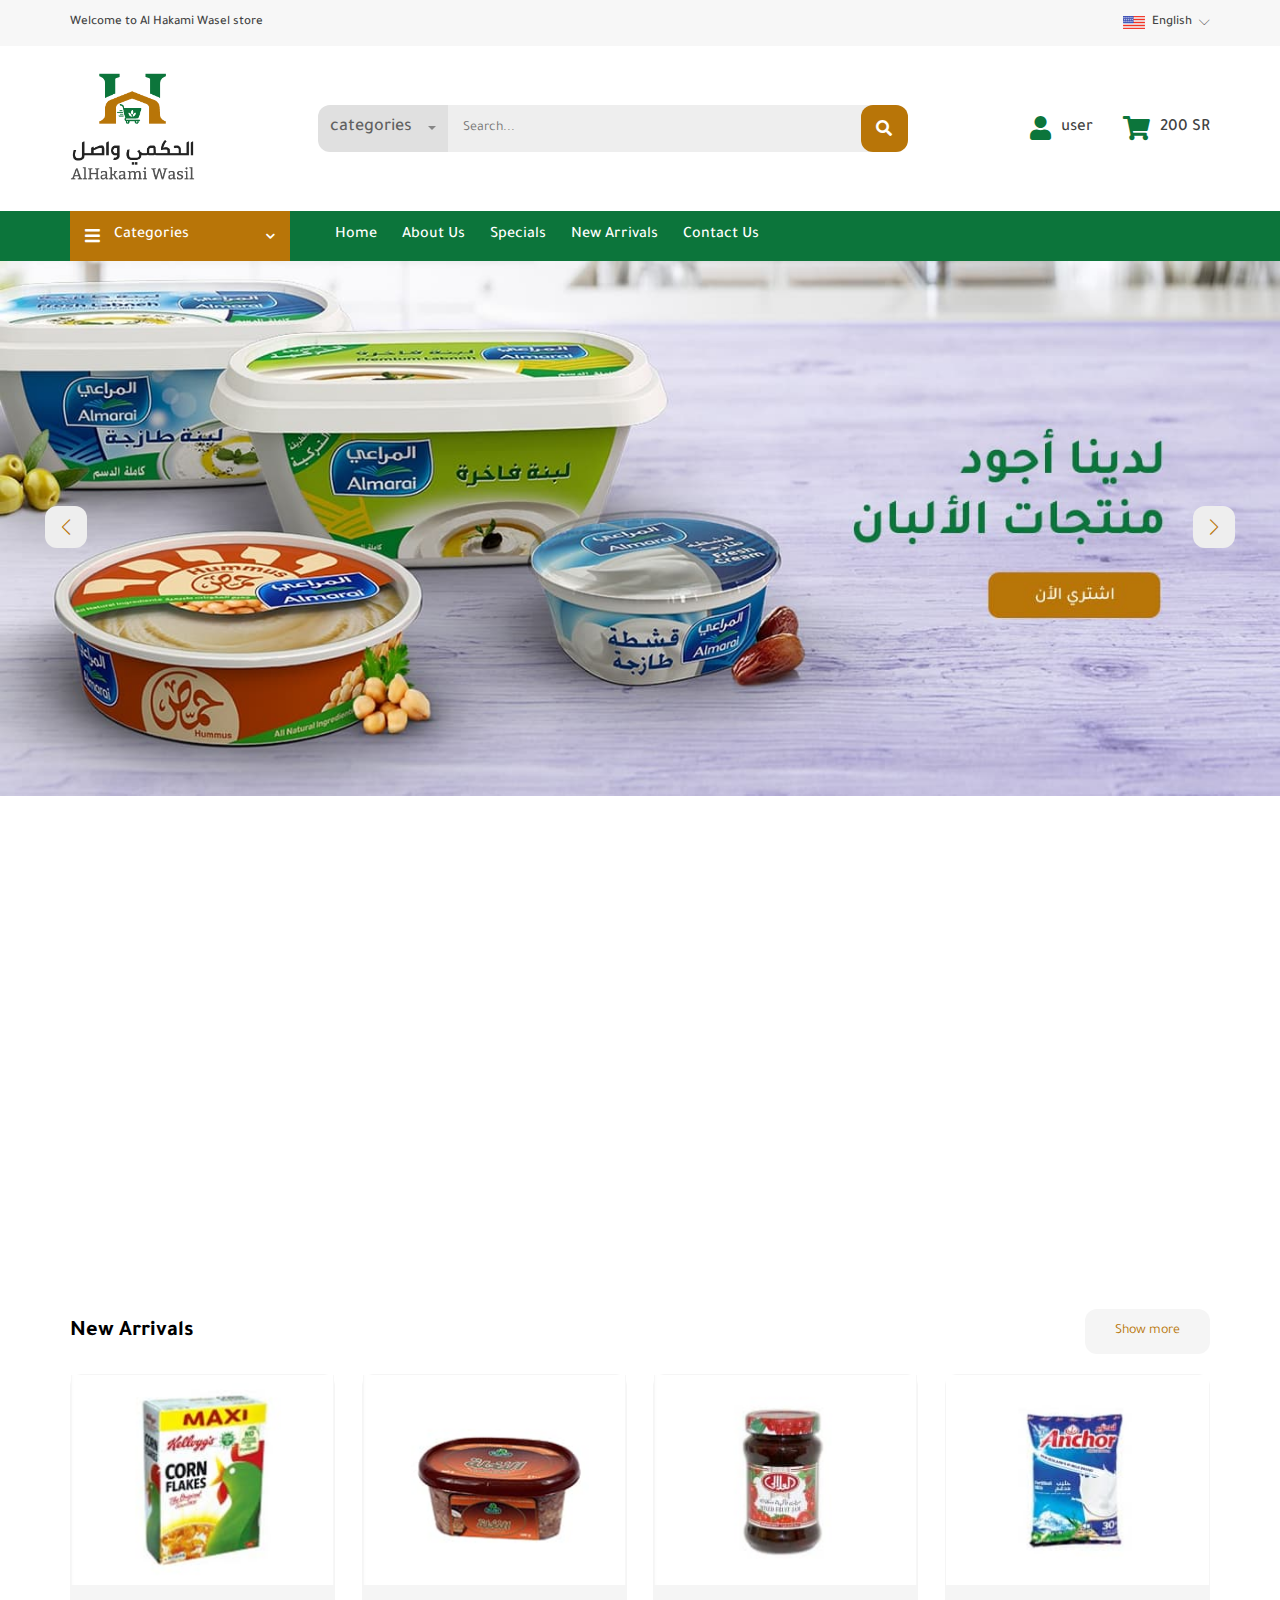
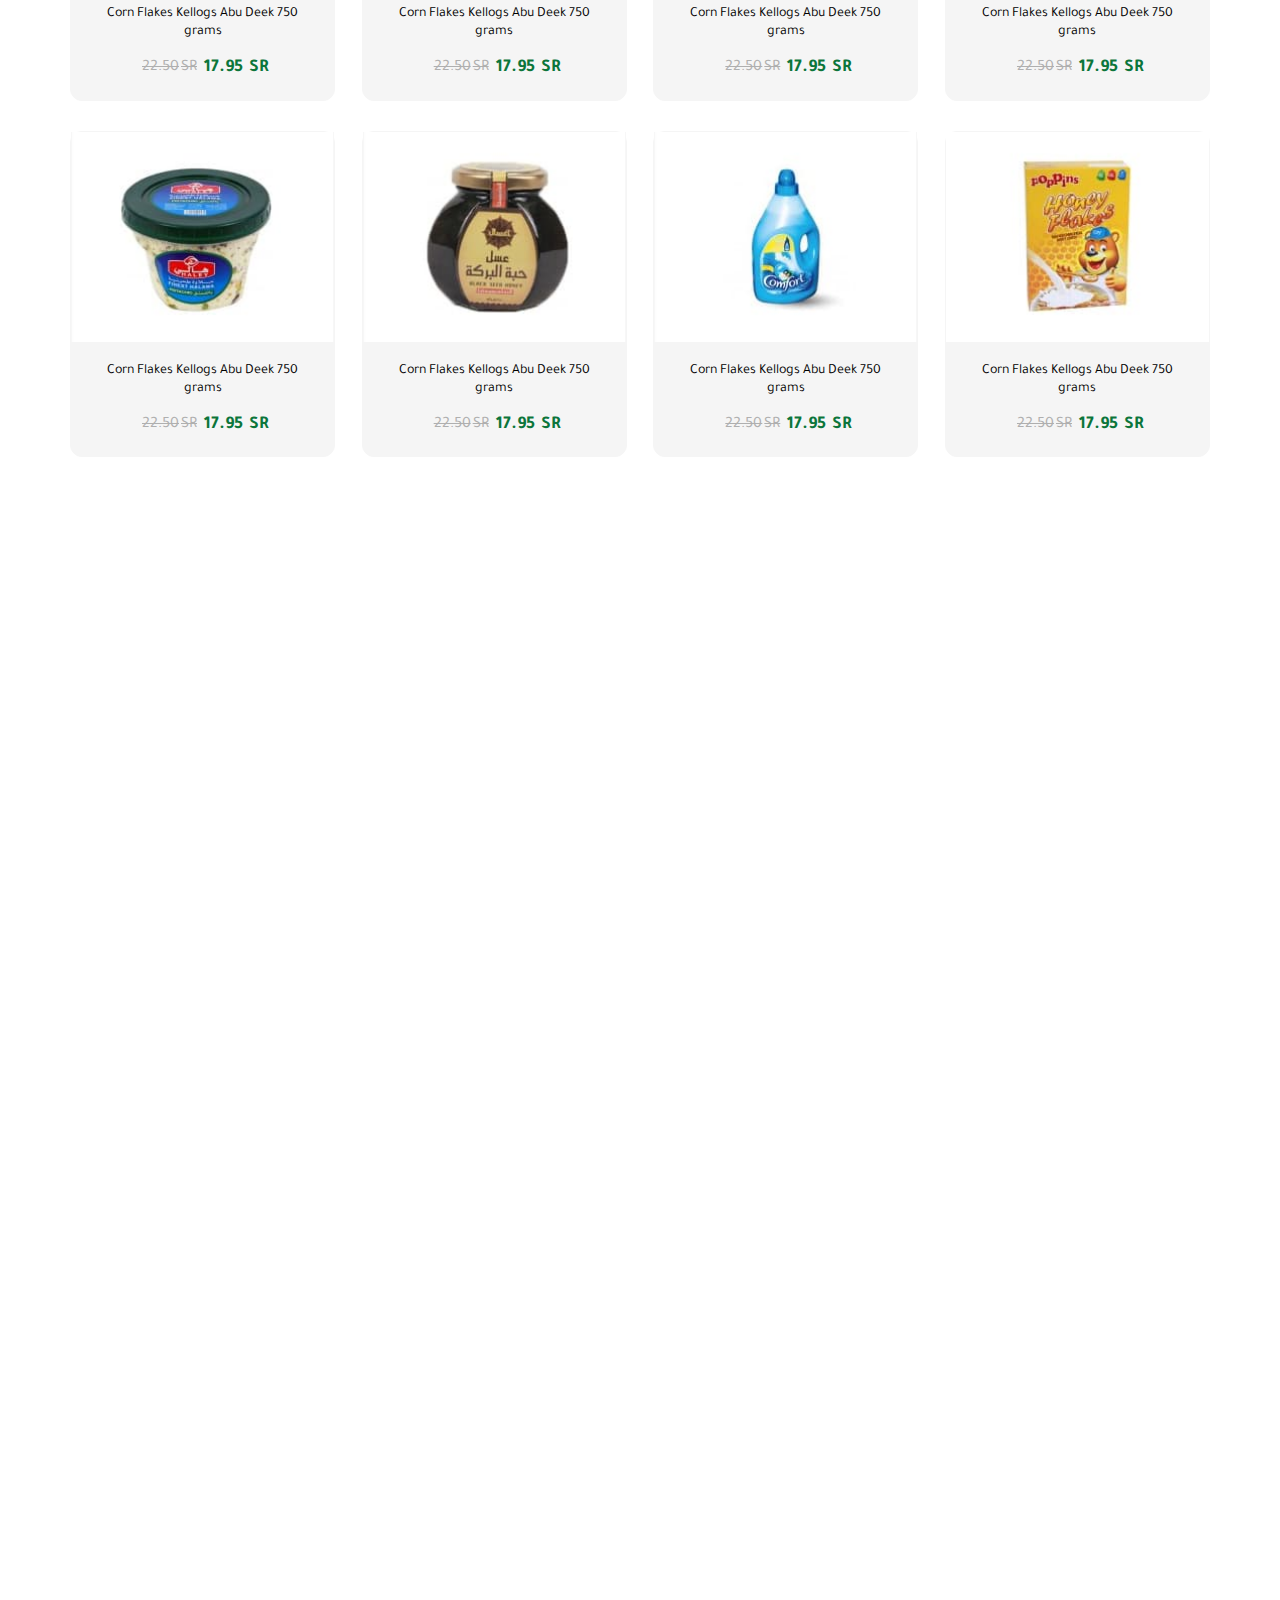
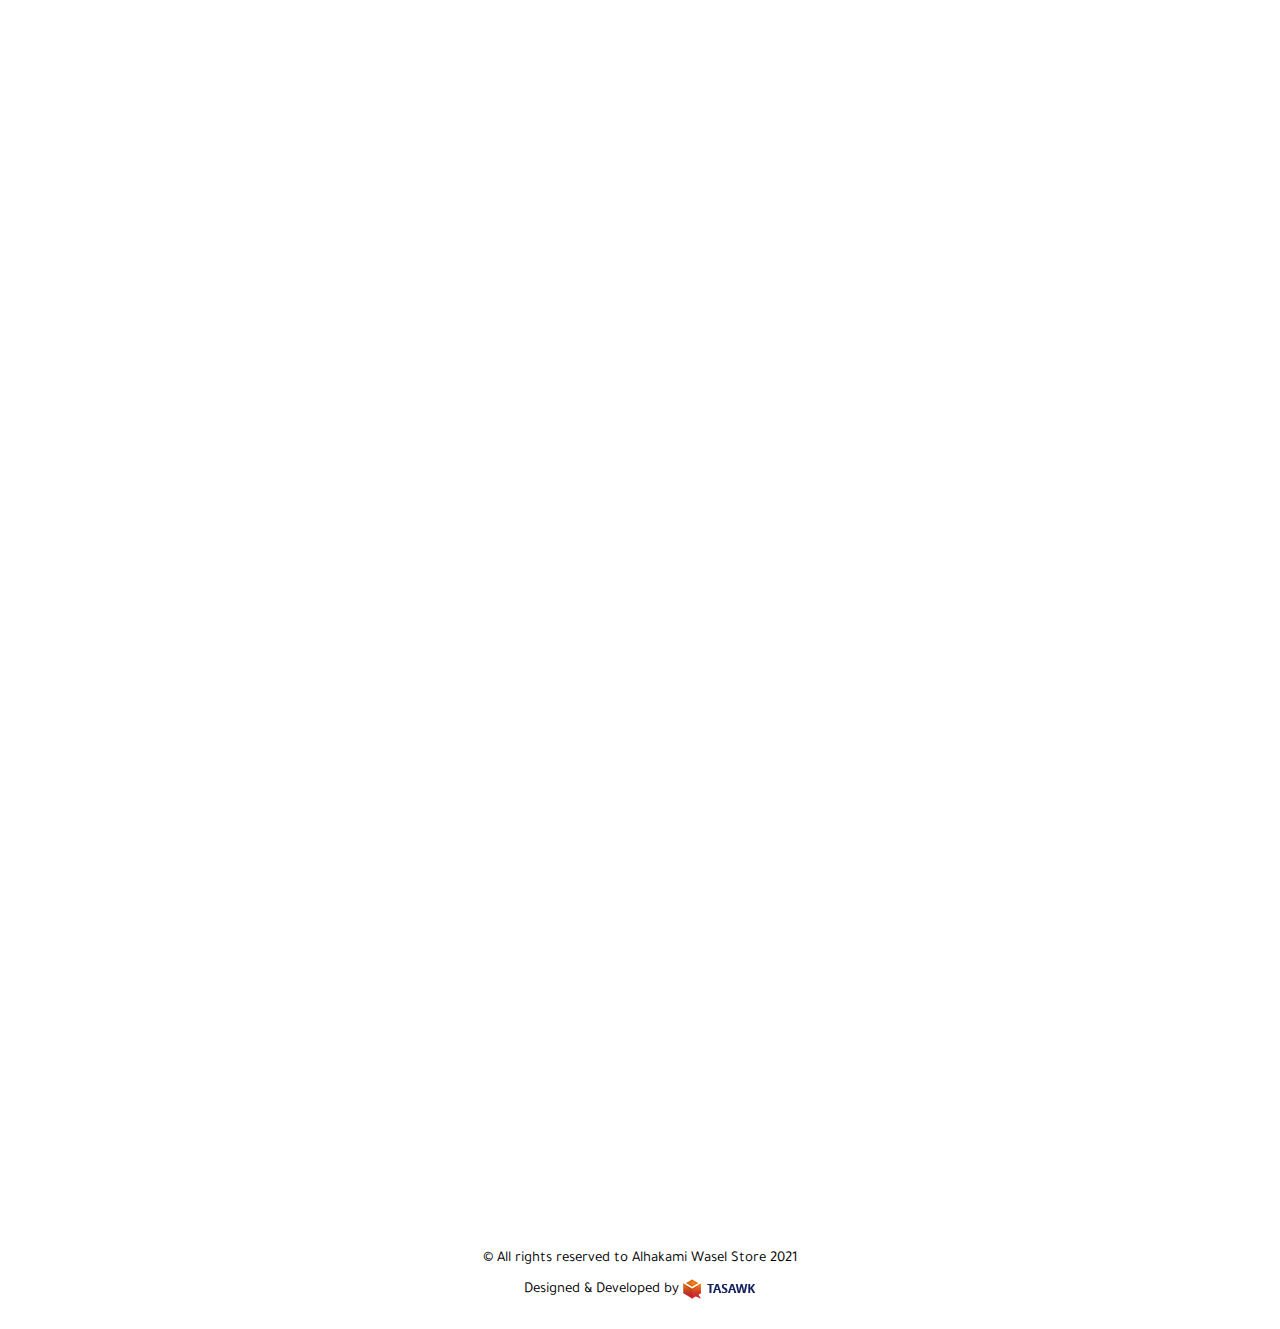
==== commit 2484323b: "finished edits" ====
--- a/index-en.html
+++ b/index-en.html
@@ -56,6 +56,18 @@
       </div>
       <div class="nav-bottom">
         <div class="c2">
+          <div class="nav-icons nav-icons-sm flex-center">
+            <div class="nava-btn nav-icon" id="nava-icon">
+              <div class="ico-btn">
+                <i class="fas fa-bars"></i>
+              </div>
+            </div>
+            <div class="search-btn nav-icon" id="search-btn">
+              <div class="ico-btn">
+                <i class="fas fa-search"></i>
+              </div>
+            </div>
+          </div>
           <div class="nav-logo">
             <a href="#"><img src="./images/logo.png" alt=".." /></a>
           </div>
@@ -75,16 +87,6 @@
             </div>
           </div>
           <div class="nav-icons flex-center">
-            <div class="nava-btn nav-icon" id="nava-icon">
-              <div class="ico-btn">
-                <i class="fas fa-bars"></i>
-              </div>
-            </div>
-            <div class="search-btn nav-icon" id="search-btn">
-              <div class="ico-btn">
-                <i class="fas fa-search"></i>
-              </div>
-            </div>
             <div class="top-setting user nav-icon" id="user">
               <span class="setting-anchor">
                 <div class="ico-btn">
@@ -326,7 +328,7 @@
                       <a href="#" class="drop-link fixall">Fresh</a>
                     </div>
                 </li>
-                  <li><a href="#"> Home</a></li>
+                  <li class="home"><a href="#"> Home</a></li>
                   <li><a href="#"> About us</a></li>
                   <li><a href="#"> Specials</a></li>
                   <li><a href="#"> New Arrivals</a></li>
@@ -1050,7 +1052,6 @@
               <li><a href="#">Contact us</a></li>
               <li><a href="#">Returns</a></li>
               <li><a href="#">Site Map</a></li>
-              <li><a href="#">Branches</a></li>
             </ul>
           </div>
           <div
--- a/css/main.css
+++ b/css/main.css
@@ -356,7 +356,7 @@
 }
 
 .s-head {
-  margin-bottom: 30px;
+  margin-bottom: 20px;
   display: flex;
   justify-content: space-between;
   align-items: center;
@@ -364,7 +364,7 @@
 
 .s-head h3 {
   margin: 0;
-  font-size: 26px;
+  font-size: 22px;
   color: black;
   font-family: TajawalBold;
 }
@@ -404,8 +404,8 @@
 }
 
 .product .product-disc h5 {
-  font-size: 17px;
-  font-family: TajawalMedium;
+  font-size: 14px;
+  font-family: "TajawalRegular";
   margin-bottom: 17px;
   line-height: 18px;
 }
@@ -415,14 +415,14 @@
 }
 
 .product .product-disc .price .now {
-  font-size: 24px;
+  font-size: 18px;
   font-family: TajawalBold;
   color: #0c753b;
 }
 
 .product .product-disc .price .price-sale {
   text-decoration: line-through;
-  color: #757575;
+  color: #afafaf;
   font-size: 16px;
   margin: 0 5px;
   font-weight: 400;
@@ -496,9 +496,6 @@
   }
   .product .product-disc {
     padding: 0 10px;
-  }
-  .product .product-disc h5 {
-    font-size: 15px;
   }
   .product .product-disc .price {
     flex-direction: column;
@@ -642,13 +639,6 @@
   z-index: 9;
 }
 
-@media (max-width: 1200px) {
-  nav .top-setting .top-dropDown {
-    left: -100%;
-    transform: none;
-  }
-}
-
 nav .top-setting .drop-link {
   color: #757575;
   white-space: nowrap;
@@ -719,6 +709,12 @@
 
 nav .nav-bottom {
   padding: 20px 0;
+}
+
+@media (max-width: 576px) {
+  nav .nav-bottom {
+    padding: 5px;
+  }
 }
 
 nav .nav-bottom .c2 {
@@ -869,6 +865,7 @@
 @media (max-width: 1200px) {
   nav .nav-bottom .nav-icons {
     justify-content: flex-end;
+    width: 30%;
   }
   nav .nav-bottom .nav-icons .nava-btn,
   nav .nav-bottom .nav-icons .search-btn {
@@ -925,9 +922,9 @@
 
 nav .nava .nava-content > ul > li > a,
 nav .nava .nava-content > ul > li > .setting-anchor {
-  color: #eeeeee;
-  transition: all 0.5s;
-  font-size: 18px;
+  color: #ffffff;
+  font-size: 16px;
+  transition: all 0.5s;
   text-transform: capitalize;
   font-family: TajawalMedium;
 }
@@ -972,8 +969,7 @@
 }
 
 nav .nava .nava-content > ul .categories > .top-dropDown {
-  padding: 30px 40px;
-  min-width: 285px;
+  min-width: 220px;
   text-align: start;
   right: 0;
   border-radius: 0;
@@ -989,7 +985,7 @@
 nav .nava .nava-content > ul .categories > .top-dropDown .in-menu > .setting-anchor,
 nav .nava .nava-content > ul .categories > .top-dropDown .in-menu > .top-dropDown > .drop-links > .drop-link {
   color: #424242;
-  font-size: 17px;
+  font-size: 16px;
   font-family: TajawalMedium;
   margin-bottom: 30px;
 }
@@ -1031,7 +1027,6 @@
   min-height: 100%;
   min-width: max-content;
   text-align: start;
-  padding: 30px 40px;
 }
 
 nav .nava .nava-content > ul .in-menu .top-dropDown .drop-links .drop-link {
@@ -1119,6 +1114,9 @@
   nav .nava .nava-content > ul li .setting-anchor:hover {
     color: #0c753b;
   }
+  nav .nava .nava-content > ul .home {
+    order: -1;
+  }
   nav .nava .nava-content > ul .categories {
     margin-inline-end: 0;
   }
@@ -1188,6 +1186,7 @@
   nav .nava .nava-content .nava-head .nava-lang .top-dropDown {
     left: unset;
     right: 0;
+    transform: none;
   }
   nav .nava .nava-content .nava-head .nava-close {
     position: absolute;
@@ -1355,17 +1354,21 @@
 
 @media (max-width: 576px) {
   .search-form .search .search-content form {
-    flex-direction: column-reverse;
+    flex-direction: column;
   }
   .search-form .search .search-content input {
     border-radius: 12px;
-    margin-bottom: 15px;
+    margin-top: 15px;
   }
   .search-form .search .search-content .bootstrap-select {
     width: 100% !important;
   }
   .search-form .search .search-content .bootstrap-select .dropdown-toggle {
     border-radius: 12px;
+  }
+  .search-form .search .search-content .search-btn {
+    top: unset;
+    bottom: 0;
   }
 }
 
@@ -1468,8 +1471,8 @@
   text-align: center;
   background-color: #f5f5f5;
   color: #b87508;
-  font-size: 17px;
-  font-family: TajawalBold;
+  font-size: 14px;
+  font-family: "TajawalRegular";
   border-radius: 12px;
   transition: all 0.5s;
 }
@@ -1952,13 +1955,6 @@
 }
 
 @media (max-width: 1200px) {
-  html[dir="ltr"] nav .top-setting .top-dropDown {
-    left: unset;
-    right: -100%;
-  }
-}
-
-@media (max-width: 1200px) {
   html[dir="ltr"] nav .nava .nava-content {
     right: unset;
     left: -150%;
